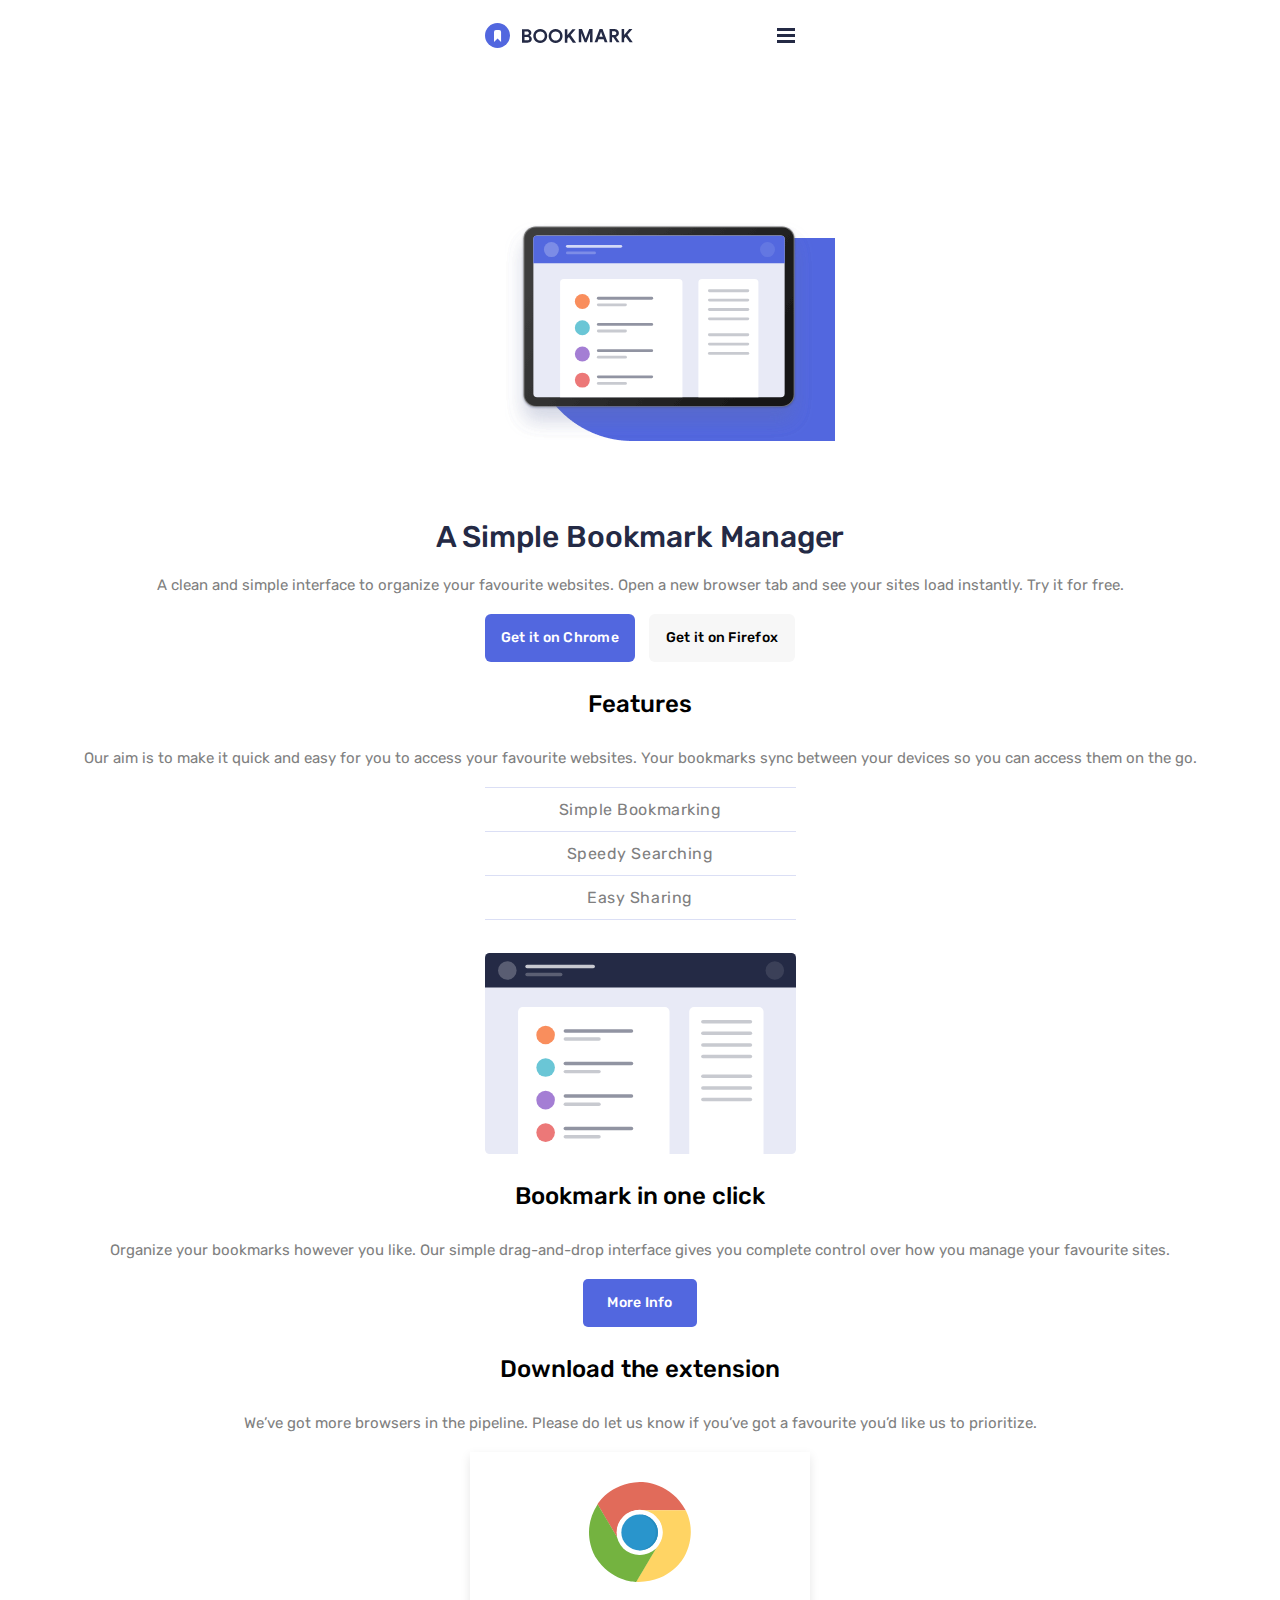
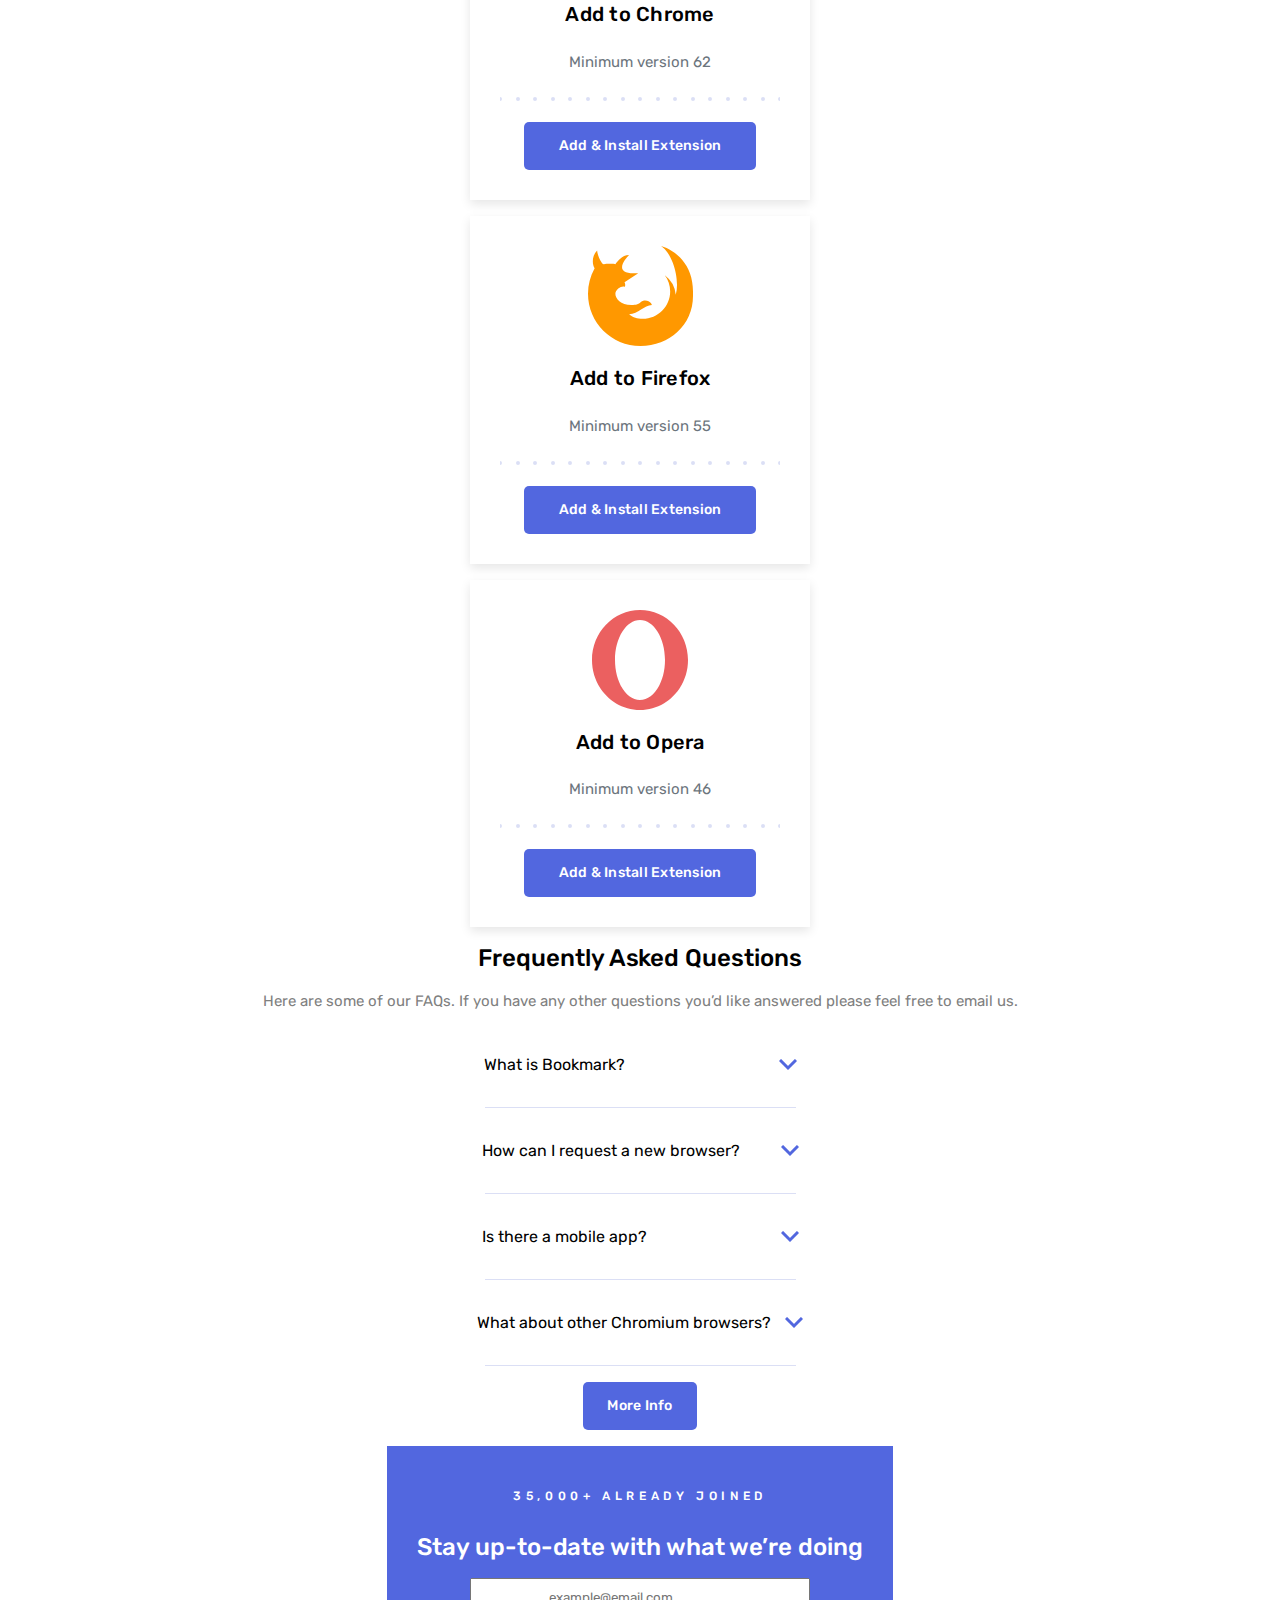
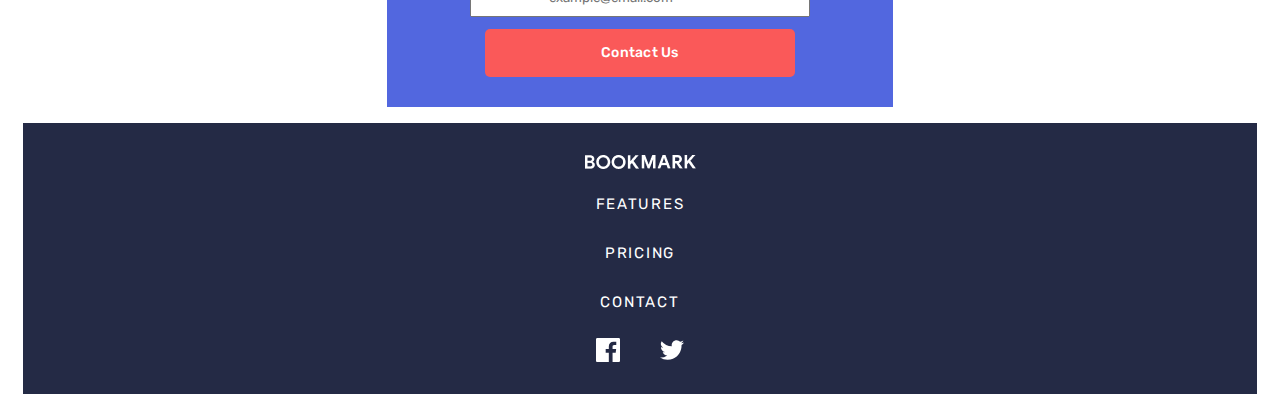
==== index.html @ 146aa440 "Completed the mobile version of the project" ====
<html lang="en">
  <head>
    <meta charset="UTF-8" />
    <meta name="viewport" content="width=device-width, initial-scale=1.0" />
    <link rel="stylesheet" href="styless.css" />
    <link rel="icon" href="assets/favicon-32x32.png" />
    <title>Bookmark Landing Page Master</title>
  </head>
  <body>
    <main>
      <header>
        <img
          src="assets/logo-bookmark.svg"
          rel="logo-bookmark"
          class="logo-bookmark"
        />
        <img
          src="assets/icon-hamburger.svg"
          rel="icon-hamburger"
          class="icon-hamburger"
        />
      </header>
      <img src="assets/Rectangle (2).png" rel="Rectangle" class="rectangle" />
      <img
        src="assets/illustration-hero.svg"
        rel="illustration-hero"
        class="illustration-hero"
      />

      <h1 class="simple-bookmark-style">A Simple Bookmark Manager</h1>
      <span class="span-section"
        >A clean and simple interface to organize your favourite websites. Open
        a new browser tab and see your sites load instantly. Try it for
        free.</span
      >
      <div class="two-button-section">
        <button class="get-in-chrom-button">Get it on Chrome</button>
        <button class="get-in-firebox-button">Get it on Firefox</button>
      </div>
      <h1 class="features-style">Features</h1>
      <span class="span-section"
        >Our aim is to make it quick and easy for you to access your favourite
        websites. Your bookmarks sync between your devices so you can access
        them on the go.</span
      >
      <div class="line-simple-section">
        <img src="assets/line.png" rel="line" class="line-style" />
        <span class="simple-style">Simple Bookmarking</span>
        <img src="assets/line.png" rel="line" class="line-style" />
        <span class="simple-style">Speedy Searching</span>
        <img src="assets/line.png" rel="line" class="line-style" />
        <span class="simple-style">Easy Sharing</span>
        <img src="assets/line.png" rel="line" class="line-style" />
      </div>
      <img
        src="assets/illustration-features-tab-1.svg"
        rel="illustration-features-tab-1"
        class="illustration-features-tab-1"
      />
      <h1 class="bookmark-click-style">Bookmark in one click</h1>
      <span class="span-section"
        >Organize your bookmarks however you like. Our simple drag-and-drop
        interface gives you complete control over how you manage your favourite
        sites.</span
      >
      <button class="more-info-style">More Info</button>
      <h1 class="download-style">Download the extension</h1>
      <span class="span-section"
        >We’ve got more browsers in the pipeline. Please do let us know if
        you’ve got a favourite you’d like us to prioritize.</span
      >
      <div class="browser-section">
        <img
          src="assets/logo-chrome.svg"
          rel="logo-chrome"
          class="logo-chrome"
        />
        <span class="browser-style">Add to Chrome</span>
        <span class="version-style"> Minimum version 62</span>
        <img src="assets/bg-dots.svg" rel="bg-dots" class="bg-dots-style" />
        <button class="browser-button">Add & Install Extension</button>
      </div>
      <div class="browser-section">
        <img
          src="assets/logo-firefox.svg"
          rel="logo-firefox"
          class="logo-firefox"
        />
        <span class="browser-style">Add to Firefox</span>
        <span class="version-style">Minimum version 55</span>
        <img src="assets/bg-dots.svg" rel="bg-dots" class="bg-dots-style" />
        <button class="browser-button">Add & Install Extension</button>
      </div>
      <div class="browser-section">
        <img src="assets/logo-opera.svg" rel="logo-opera" class="logo-opera" />
        <span class="browser-style">Add to Opera</span>
        <span class="version-style">Minimum version 46</span>
        <img src="assets/bg-dots.svg" rel="bg-dots" class="bg-dots-style" />
        <button class="browser-button">Add & Install Extension</button>
      </div>
      <h1 class="Frequently-style">Frequently Asked Questions</h1>
      <span class="span-section"
        >Here are some of our FAQs. If you have any other questions you’d like
        answered please feel free to email us.</span
      >
      <div class="arrow-section">
        <div class="info-arrow-style">
          <span>What is Bookmark?</span>
          <img
            src="assets/icon-arrow.svg"
            rel="icon-arrow"
            class="icon-arrow-one"
          />
        </div>
        <img src="assets/line.png" rel="line" class="line-style" />
        <div class="info-arrow-style">
          <span>How can I request a new browser?</span>
          <img
            src="assets/icon-arrow.svg"
            rel="icon-arrow"
            class="icon-arrow-two"
          />
        </div>
        <img src="assets/line.png" rel="line" class="line-style" />
        <div class="info-arrow-style">
          <span>Is there a mobile app?</span>
          <img
            src="assets/icon-arrow.svg"
            rel="icon-arrow"
            class="icon-arrow-three"
          />
        </div>
        <img src="assets/line.png" rel="line" class="line-style" />
        <div class="info-arrow-style">
          <span>What about other Chromium browsers?</span>
          <img
            src="assets/icon-arrow.svg"
            rel="icon-arrow"
            class="icon-arrow-four"
          />
        </div>
        <img src="assets/line.png" rel="line" class="line-style" />
      </div>
      <button class="more-info-style">More Info</button>
      <div class="email-contact-section">
        <span class="joined-style">35,000+ ALREADY JOINED</span>
        <h1 class="stay-up-to-date-style">
          Stay up-to-date with what we’re doing
        </h1>
        <div class="form-container">
          <div class="input-container">
            <input type="text" id="email" placeholder="example@email.com" />
            <span class="error" id="error"
              >Whoops, make sure it’s an email</span
            >
          </div>
          <button class="contact-us-style">Contact Us</button>
        </div>
      </div>
      <footer>
        <img src="assets/BOOKMARK.png" rel="bookmarks" class="bookmarks-one" />
        <div class="pricing-section">
          <span>FEATURES</span>
          <span>PRICING</span>
          <span>CONTACT</span>
        </div>
        <div class="icon-info-style">
          <img
            src="assets/icon-facebook.svg"
            rel="icon-facebook"
            class="icon-facebook"
          />
          <img
            src="assets/icon-twitter.svg"
            rel="icon-twitter"
            class="icon-twitter"
          />
        </div>
      </footer>
    </main>
  </body>
</html>
---- styless.css ----
@import url("https://fonts.googleapis.com/css2?family=Fraunces:ital,opsz,wght@0,9..144,100..900;1,9..144,100..900&family=Red+Hat+Text:ital,wght@0,300..700;1,300..700&family=Rubik:ital,wght@0,300..900;1,300..900&display=swap");

* {
  margin: 0;
  padding: 0;
  box-sizing: border-box;
  font-family: rubik;
}

main {
  display: flex;
  flex-direction: column;
  align-items: center;
  padding: 23px;
  overflow: hidden;
  gap: 16px;
}

header {
  display: flex;
  flex-direction: row;
  align-items: center;
  gap: 144px;
}

.rectangle {
  transform: translate(43px, 174px);
}

.illustration-hero {
  width: 308px;
  transform: translate(19px, -61px);
}

.simple-bookmark-style {
  color: #242a45;
  font-size: 30px;
  font-weight: 500;
  line-height: 40px;
  letter-spacing: -0.09375px;
  text-align: center;
}

.span-section {
  font-size: 15px;
  font-weight: 400;
  line-height: 25px;
  text-align: center;
  color: grey;
}

.two-button-section {
  display: flex;
  flex-direction: row;
  align-items: center;
  gap: 14px;
}

.get-in-chrom-button {
  color: white;
  background-color: #5267df;
  padding: 10px 16px;
  border: none;
  border-radius: 6px;
  font-size: 14px;
  font-weight: 500;
  line-height: 28px;
  letter-spacing: 0.25px;
  text-align: center;
}

.get-in-firebox-button {
  color: black;
  background-color: #f7f7f7;
  padding: 10px 17px;
  border: none;
  border-radius: 6px;
  font-size: 14px;
  font-weight: 500;
  line-height: 28px;
  letter-spacing: 0.25px;
  text-align: center;
}

.illustration-features-tab-1 {
  width: 311px;
  margin-top: 17px;
}

.bookmark-click-style {
  font-size: 24px;
  font-weight: 500;
  line-height: 52px;
  letter-spacing: -0.07500000298023224px;
  text-align: center;
}

.download-style {
  font-size: 24px;
  font-weight: 500;
  line-height: 52px;
  letter-spacing: -0.07500000298023224px;
  text-align: center;
}

.more-info-style {
  color: white;
  background-color: #5267df;
  padding: 10px 24px;
  border: none;
  border-radius: 5px;
  font-size: 14px;
  font-weight: 500;
  line-height: 28px;
  letter-spacing: 0.25px;
  text-align: left;
}

.features-style {
  font-size: 24px;
  font-weight: 500;
  line-height: 52px;
  letter-spacing: -0.07500000298023224px;
  text-align: center;
}

.line-simple-section {
  display: flex;
  flex-direction: column;
  align-items: center;
  gap: 13px;
}

.simple-style {
  color: grey;
  font-size: 16px;
  font-weight: 400;
  line-height: 17px;
  letter-spacing: 0.533333420753479px;
  text-align: center;
}

.browser-section {
  display: flex;
  flex-direction: column;
  align-items: center;
  box-shadow: 0px 4px 10px rgba(0, 0, 0, 0.1);
  padding: 30px;
  gap: 21px;
}

.browser-style {
  color: black;
  font-size: 20px;
  font-weight: 500;
  line-height: 23.7px;
  letter-spacing: 0.25px;
  text-align: center;
}

.version-style {
  color: #6c757d;
  font-size: 15px;
  font-weight: 400;
  line-height: 28px;
  text-align: center;
}

.browser-button {
  padding: 10px 35px;
  background-color: #5267df;
  color: white;
  font-size: 14px;
  font-weight: 500;
  line-height: 28px;
  letter-spacing: 0.25px;
  text-align: center;
  border: none;
  border-radius: 5px;
}

.Frequently-style {
  font-size: 24px;
  font-weight: 500;
  line-height: 30px;
  letter-spacing: -0.07500000298023224px;
  text-align: center;
}

.arrow-section {
  display: flex;
  flex-direction: column;
  align-items: center;
  gap: 33px;
  margin-top: 25px;
}

.info-arrow-style {
  display: flex;
  flex-direction: row;
  align-items: center;
  gap: 14px;
}

.icon-arrow-one {
  margin-left: 140px;
}

.icon-arrow-two {
  margin-left: 27px;
}

.icon-arrow-three {
  margin-left: 120px;
}

.email-contact-section {
  display: flex;
  flex-direction: column;
  align-items: center;
  background-color: #5267df;
  color: #ffffff;
  padding: 30px;
  gap: 17px;
}

.form-container {
  display: flex;
  flex-direction: column;
  align-items: center;
  gap: 12px;
}

.joined-style {
  font-family: Rubik;
  font-size: 12px;
  font-weight: 500;
  line-height: 40px;
  letter-spacing: 4.615385055541992px;
  text-align: center;
}

.stay-up-to-date-style {
  font-family: Rubik;
  font-size: 24px;
  font-weight: 500;
  line-height: 28px;
  letter-spacing: -0.07500000298023224px;
  text-align: center;
}

#email {
  padding: 10px 77px;
}

.contact-us-style {
  background-color: #fa5959;
  color: white;
  font-size: 14px;
  font-weight: 500;
  line-height: 28px;
  letter-spacing: 0.25px;
  text-align: center;
  padding: 10px 116px;
  border: none;
  border-radius: 5px;
}

.error {
  display: none;
}

footer {
  background-color: #242a45;
  color: white;
  display: flex;
  flex-direction: column;
  align-items: center;
  gap: 27px;
  padding: 32px;
  width: 100%;
}

.pricing-section {
  display: flex;
  flex-direction: column;
  align-items: center;
  gap: 32px;
  font-size: 15px;
  font-weight: 400;
  line-height: 17px;
  letter-spacing: 1.7307690382003784px;
  text-align: right;
}
.icon-info-style {
  display: flex;
  flex-direction: row;
  align-items: center;
  gap: 40px;
}
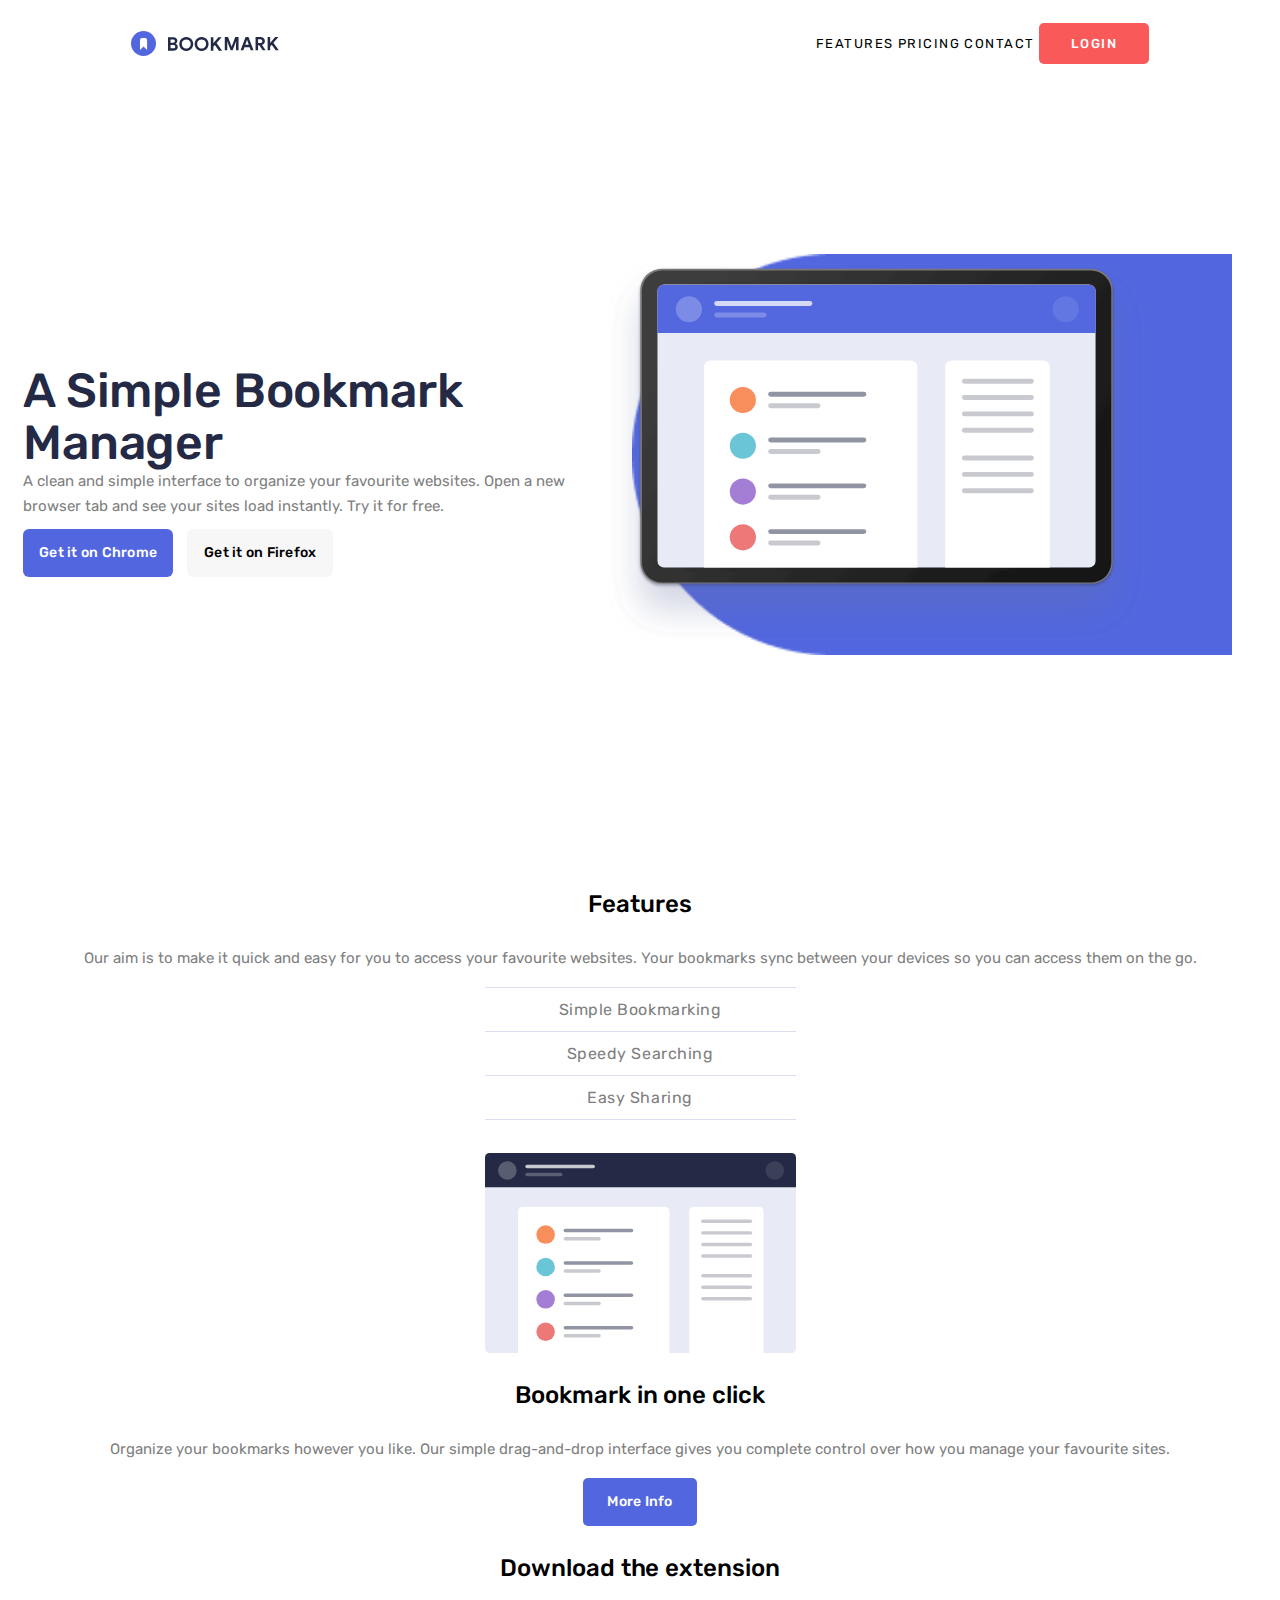
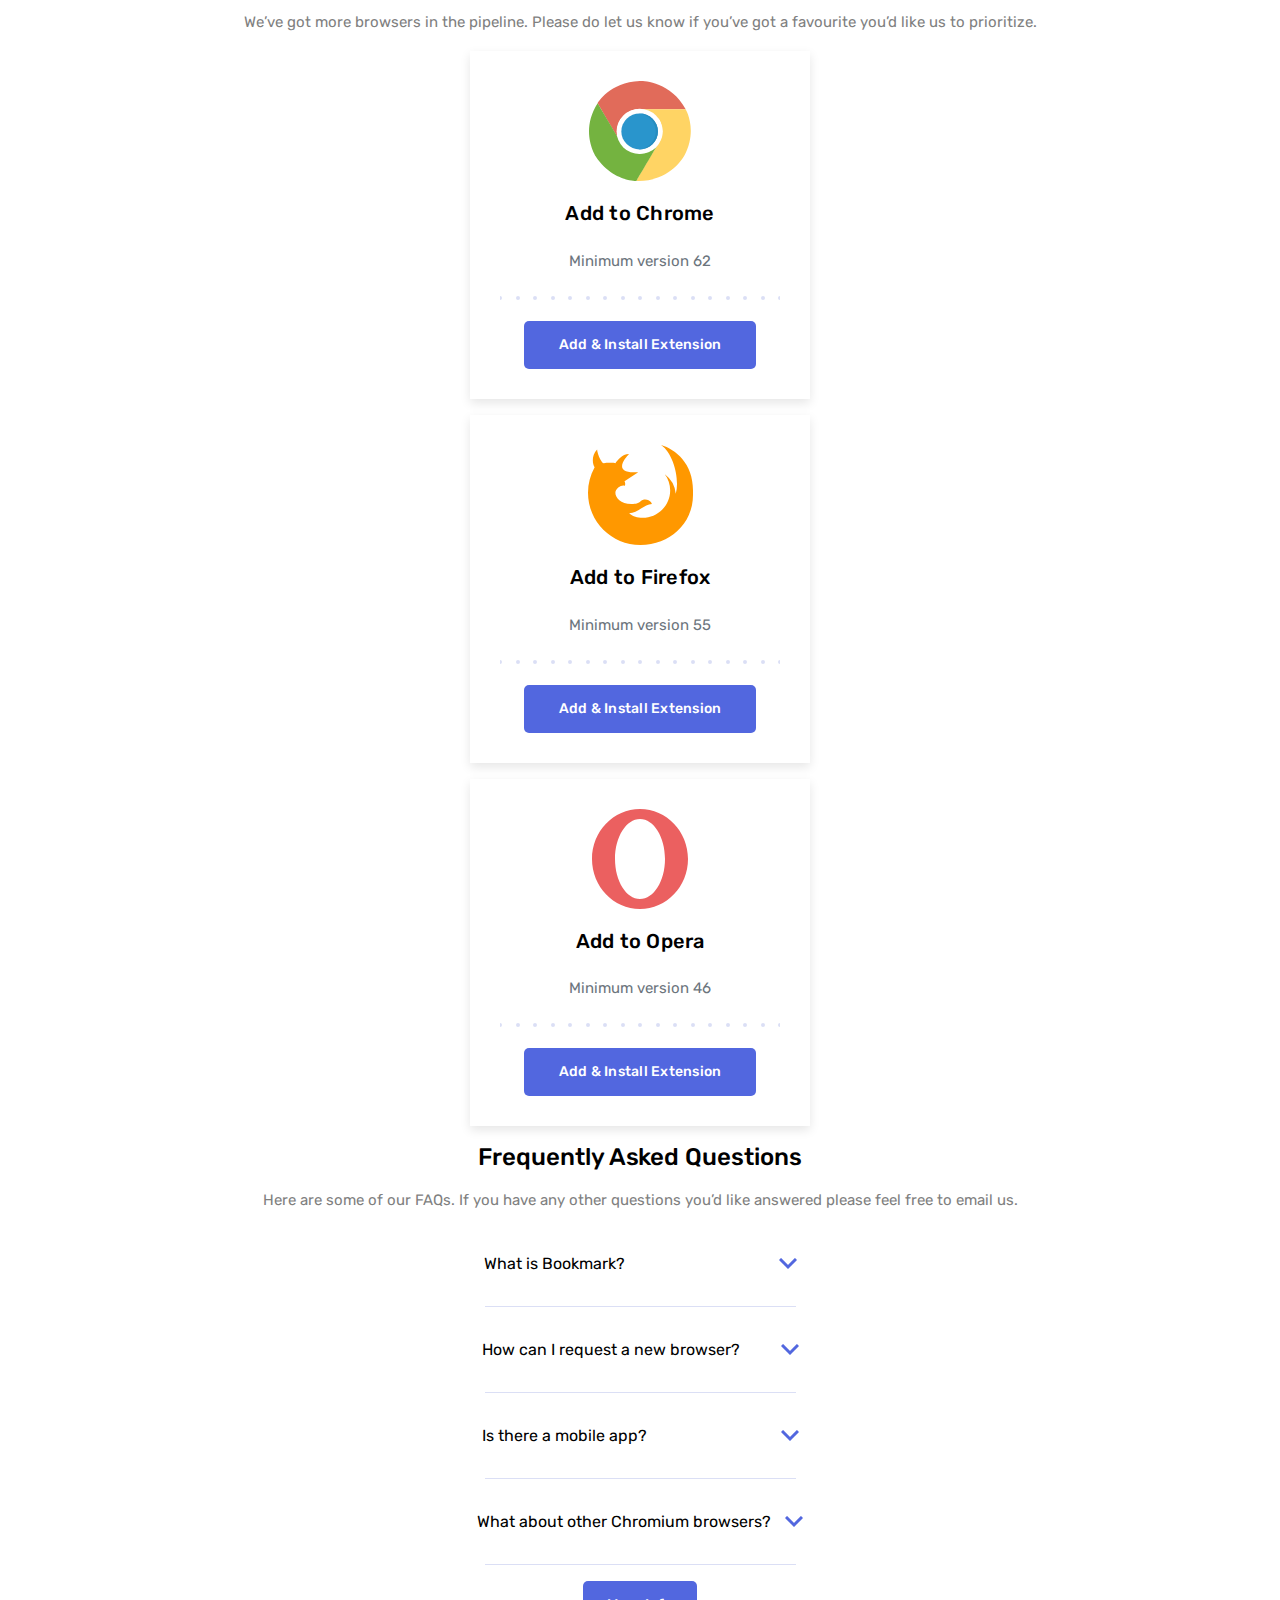
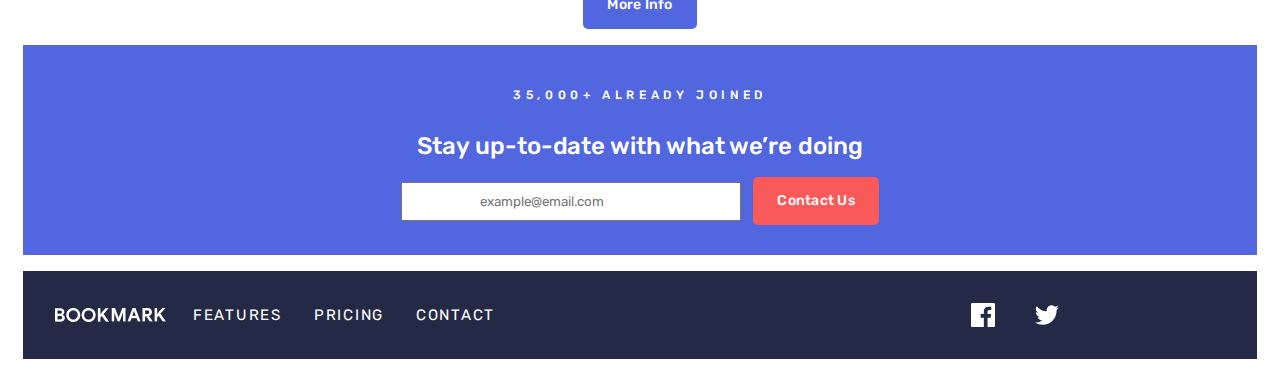
==== commit 99e47543: "Add styles for desktop homepage" ====
--- a/index.html
+++ b/index.html
@@ -19,23 +19,40 @@
           rel="icon-hamburger"
           class="icon-hamburger"
         />
+        <div class="header-one">
+          <span class="info-section">FEATURES</span>
+          <span class="info-section">PRICING</span>
+          <span class="info-section">CONTACT</span>
+          <button class="login-style">LOGIN</button>
+        </div>
       </header>
-      <img src="assets/Rectangle (2).png" rel="Rectangle" class="rectangle" />
-      <img
-        src="assets/illustration-hero.svg"
-        rel="illustration-hero"
-        class="illustration-hero"
-      />
-
-      <h1 class="simple-bookmark-style">A Simple Bookmark Manager</h1>
-      <span class="span-section"
-        >A clean and simple interface to organize your favourite websites. Open
-        a new browser tab and see your sites load instantly. Try it for
-        free.</span
-      >
-      <div class="two-button-section">
-        <button class="get-in-chrom-button">Get it on Chrome</button>
-        <button class="get-in-firebox-button">Get it on Firefox</button>
+      <div class="simple-bookmark-and-illustration-section">
+        <div>
+          <img
+            src="assets/Rectangle (2).png"
+            rel="Rectangle"
+            class="rectangle"
+          />
+          <img
+            src="assets/illustration-hero.svg"
+            rel="illustration-hero"
+            class="illustration-hero"
+          />
+        </div>
+        <div class="simple-span-section">
+          <div>
+            <h1 class="simple-bookmark-style">A Simple Bookmark Manager</h1>
+            <span class="span-section"
+              >A clean and simple interface to organize your favourite websites.
+              Open a new browser tab and see your sites load instantly. Try it
+              for free.</span
+            >
+          </div>
+          <div class="two-button-section">
+            <button class="get-in-chrom-button">Get it on Chrome</button>
+            <button class="get-in-firebox-button">Get it on Firefox</button>
+          </div>
+        </div>
       </div>
       <h1 class="features-style">Features</h1>
       <span class="span-section"
--- a/styless.css
+++ b/styless.css
@@ -21,6 +21,14 @@
   flex-direction: row;
   align-items: center;
   gap: 144px;
+}
+
+.icon-hamburger {
+  display: block;
+}
+
+.header-one {
+  display: none;
 }
 
 .rectangle {
@@ -298,3 +306,97 @@
   align-items: center;
   gap: 40px;
 }
+
+@media (min-width: 1024px) {
+  main {
+    overflow: hidden;
+  }
+  header {
+    gap: 537px;
+  }
+  .icon-hamburger {
+    display: none;
+  }
+  .header-one {
+    display: block;
+    flex-direction: row;
+    align-items: center;
+    gap: 44px;
+  }
+
+  .info-section {
+    font-size: 13px;
+    font-weight: 400;
+    line-height: 17px;
+    letter-spacing: 1.5px;
+    text-align: right;
+  }
+
+  .login-style {
+    color: white;
+    background-color: #fa5959;
+    padding: 12px 32px;
+    border-radius: 5px;
+    border: none;
+    font-size: 13px;
+    font-weight: 500;
+    line-height: 17px;
+    letter-spacing: 1.5px;
+    text-align: right;
+    cursor: pointer;
+  }
+
+  .simple-bookmark-and-illustration-section {
+    display: flex;
+    flex-direction: row-reverse;
+    align-items: center;
+  }
+
+  .rectangle {
+    width: 600px;
+  }
+
+  .illustration-hero {
+    width: 537px;
+    transform: translate(19px, -220px);
+  }
+
+  .simple-bookmark-style {
+    font-size: 48px;
+    font-weight: 500;
+    line-height: 52px;
+    letter-spacing: -0.15000000596046448px;
+    text-align: left;
+  }
+
+  .simple-span-section {
+    display: flex;
+    flex-direction: column;
+    gap: 10px;
+  }
+
+  .email-contact-section {
+    width: 100%;
+  }
+
+  .form-container {
+    flex-direction: row;
+    gap: 12px;
+  }
+
+  .contact-us-style {
+    padding: 10px 24px;
+  }
+
+  footer {
+    flex-direction: row;
+  }
+
+  .pricing-section {
+    flex-direction: row;
+  }
+
+  .icon-info-style {
+    margin-left: 449px;
+  }
+}
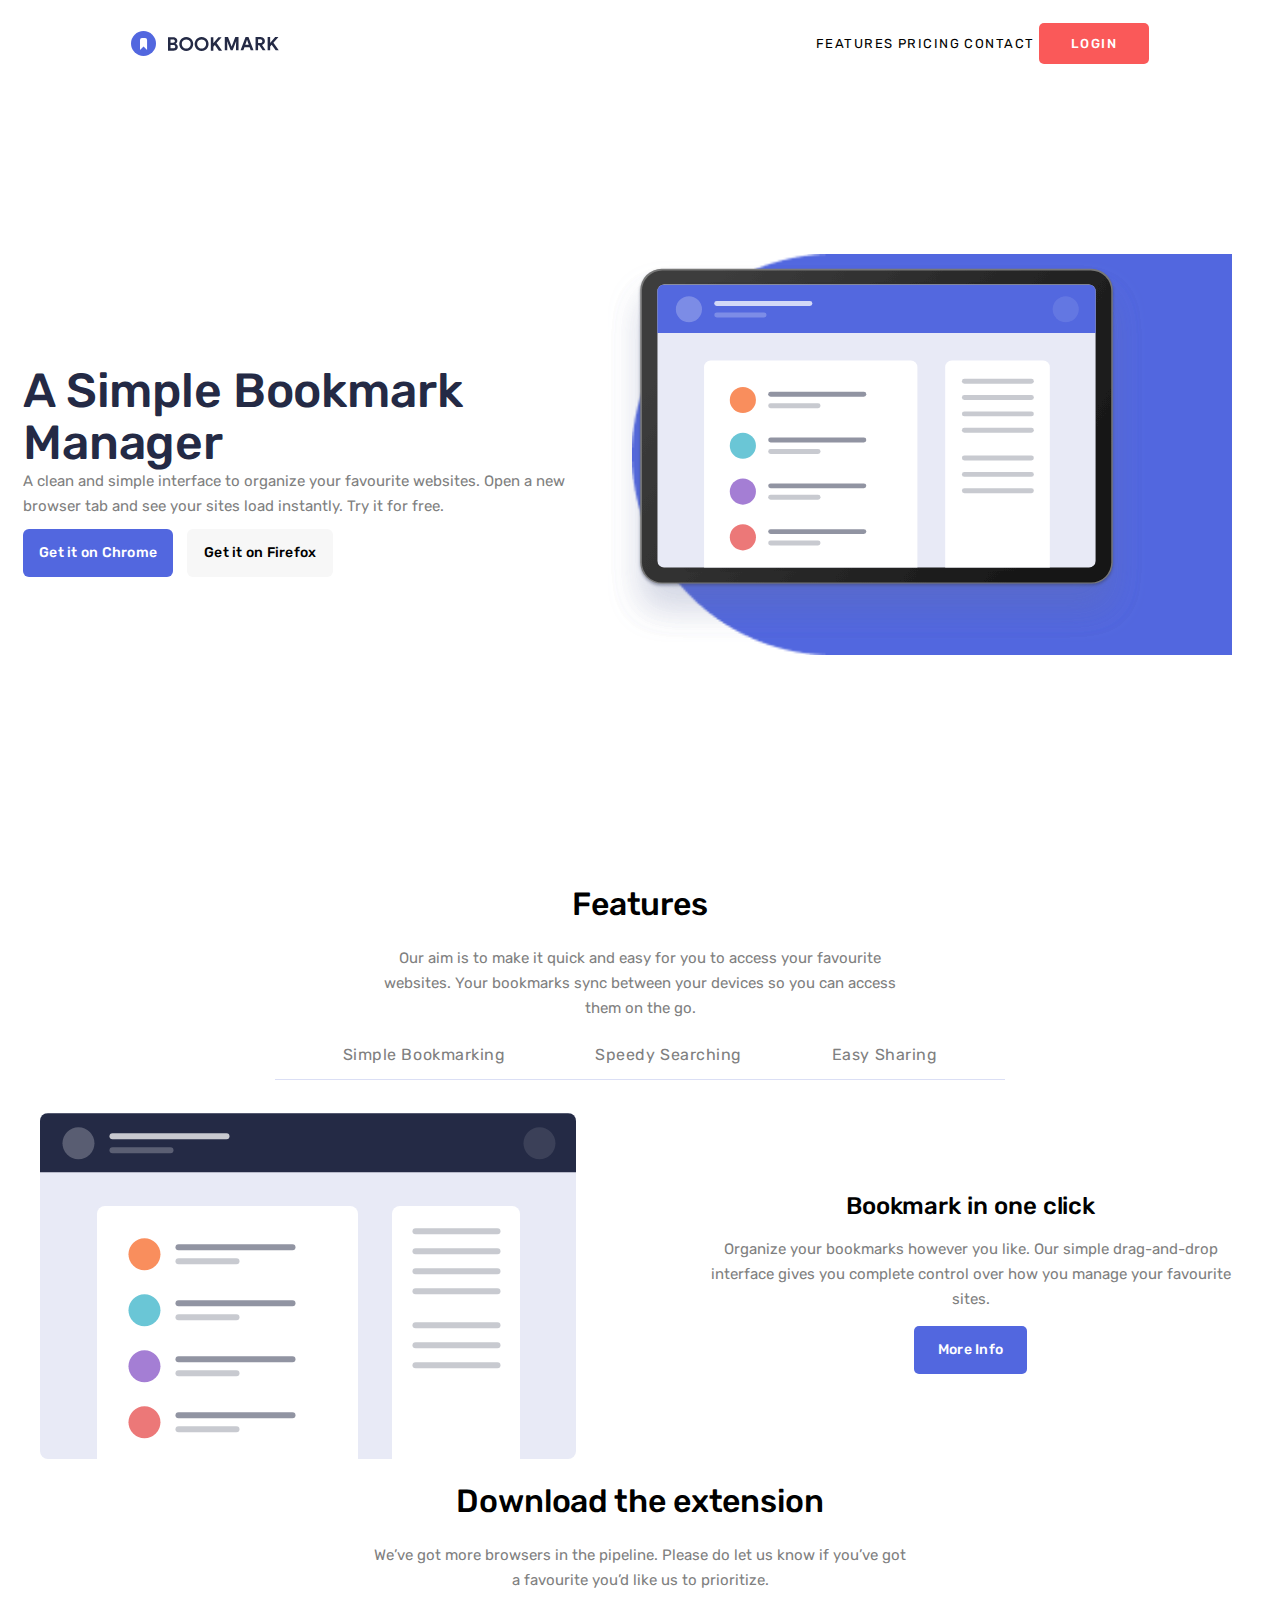
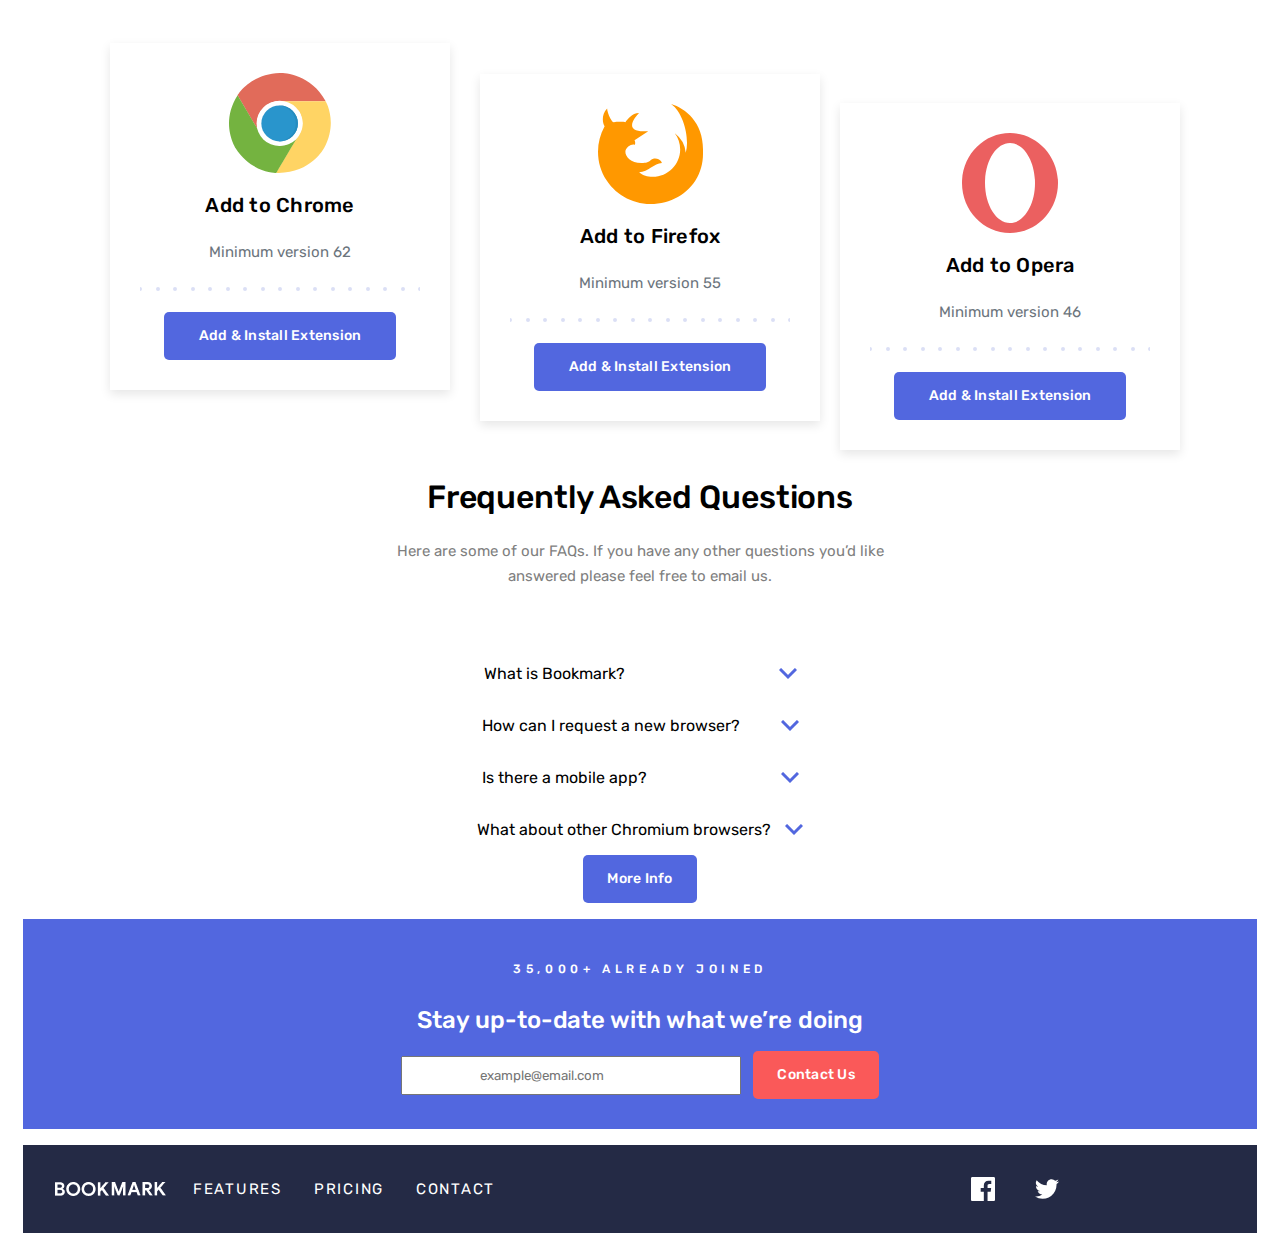
==== commit 11fec377: "Add styles for desktop version ladder layout" ====
--- a/index.html
+++ b/index.html
@@ -61,59 +61,76 @@
         them on the go.</span
       >
       <div class="line-simple-section">
-        <img src="assets/line.png" rel="line" class="line-style" />
-        <span class="simple-style">Simple Bookmarking</span>
-        <img src="assets/line.png" rel="line" class="line-style" />
-        <span class="simple-style">Speedy Searching</span>
-        <img src="assets/line.png" rel="line" class="line-style" />
-        <span class="simple-style">Easy Sharing</span>
-        <img src="assets/line.png" rel="line" class="line-style" />
-      </div>
-      <img
-        src="assets/illustration-features-tab-1.svg"
-        rel="illustration-features-tab-1"
-        class="illustration-features-tab-1"
-      />
-      <h1 class="bookmark-click-style">Bookmark in one click</h1>
-      <span class="span-section"
-        >Organize your bookmarks however you like. Our simple drag-and-drop
-        interface gives you complete control over how you manage your favourite
-        sites.</span
-      >
-      <button class="more-info-style">More Info</button>
+        <div class="line-speedy-easy-style">
+          <img src="assets/line.png" rel="line" class="line-style" />
+          <span class="simple-style">Simple Bookmarking</span>
+          <img src="assets/line.png" rel="line" class="line-style" />
+        </div>
+        <div class="line-speedy-easy-style">
+          <span class="simple-style">Speedy Searching</span>
+          <img src="assets/line.png" rel="line" class="line-style" />
+        </div>
+        <div class="line-speedy-easy-style">
+          <span class="simple-style">Easy Sharing</span>
+          <img src="assets/line.png" rel="line" class="line-style" />
+        </div>
+      </div>
+      <img src="assets/line2.png" rel="line-two" class="line-two-style" />
+      <div class="illustration-features-tab-1-bookmark-section">
+        <img
+          src="assets/illustration-features-tab-1.svg"
+          rel="illustration-features-tab-1"
+          class="illustration-features-tab-1"
+        />
+        <div class="button-bookmark-section">
+          <h1 class="bookmark-click-style">Bookmark in one click</h1>
+          <span class="span-section"
+            >Organize your bookmarks however you like. Our simple drag-and-drop
+            interface gives you complete control over how you manage your
+            favourite sites.</span
+          >
+          <button class="more-info-style">More Info</button>
+        </div>
+      </div>
       <h1 class="download-style">Download the extension</h1>
       <span class="span-section"
         >We’ve got more browsers in the pipeline. Please do let us know if
         you’ve got a favourite you’d like us to prioritize.</span
       >
-      <div class="browser-section">
-        <img
-          src="assets/logo-chrome.svg"
-          rel="logo-chrome"
-          class="logo-chrome"
-        />
-        <span class="browser-style">Add to Chrome</span>
-        <span class="version-style"> Minimum version 62</span>
-        <img src="assets/bg-dots.svg" rel="bg-dots" class="bg-dots-style" />
-        <button class="browser-button">Add & Install Extension</button>
-      </div>
-      <div class="browser-section">
-        <img
-          src="assets/logo-firefox.svg"
-          rel="logo-firefox"
-          class="logo-firefox"
-        />
-        <span class="browser-style">Add to Firefox</span>
-        <span class="version-style">Minimum version 55</span>
-        <img src="assets/bg-dots.svg" rel="bg-dots" class="bg-dots-style" />
-        <button class="browser-button">Add & Install Extension</button>
-      </div>
-      <div class="browser-section">
-        <img src="assets/logo-opera.svg" rel="logo-opera" class="logo-opera" />
-        <span class="browser-style">Add to Opera</span>
-        <span class="version-style">Minimum version 46</span>
-        <img src="assets/bg-dots.svg" rel="bg-dots" class="bg-dots-style" />
-        <button class="browser-button">Add & Install Extension</button>
+      <div class="browser-container">
+        <div class="browser-section">
+          <img
+            src="assets/logo-chrome.svg"
+            rel="logo-chrome"
+            class="logo-chrome"
+          />
+          <span class="browser-style">Add to Chrome</span>
+          <span class="version-style"> Minimum version 62</span>
+          <img src="assets/bg-dots.svg" rel="bg-dots" class="bg-dots-style" />
+          <button class="browser-button">Add & Install Extension</button>
+        </div>
+        <div class="browser-section-one">
+          <img
+            src="assets/logo-firefox.svg"
+            rel="logo-firefox"
+            class="logo-firefox"
+          />
+          <span class="browser-style">Add to Firefox</span>
+          <span class="version-style">Minimum version 55</span>
+          <img src="assets/bg-dots.svg" rel="bg-dots" class="bg-dots-style" />
+          <button class="browser-button">Add & Install Extension</button>
+        </div>
+        <div class="browser-section-two">
+          <img
+            src="assets/logo-opera.svg"
+            rel="logo-opera"
+            class="logo-opera"
+          />
+          <span class="browser-style">Add to Opera</span>
+          <span class="version-style">Minimum version 46</span>
+          <img src="assets/bg-dots.svg" rel="bg-dots" class="bg-dots-style" />
+          <button class="browser-button">Add & Install Extension</button>
+        </div>
       </div>
       <h1 class="Frequently-style">Frequently Asked Questions</h1>
       <span class="span-section"
--- a/styless.css
+++ b/styless.css
@@ -47,6 +47,13 @@
   line-height: 40px;
   letter-spacing: -0.09375px;
   text-align: center;
+}
+
+.illustration-features-tab-1-bookmark-section {
+  display: flex;
+  flex-direction: column;
+  align-items: center;
+  gap: 12px;
 }
 
 .span-section {
@@ -95,6 +102,13 @@
   margin-top: 17px;
 }
 
+.button-bookmark-section {
+  display: flex;
+  flex-direction: column;
+  align-items: center;
+  gap: 5px;
+}
+
 .bookmark-click-style {
   font-size: 24px;
   font-weight: 500;
@@ -139,6 +153,17 @@
   gap: 13px;
 }
 
+.line-two-style {
+  display: none;
+}
+
+.line-speedy-easy-style {
+  display: flex;
+  flex-direction: column;
+  align-items: center;
+  gap: 9px;
+}
+
 .simple-style {
   color: grey;
   font-size: 16px;
@@ -149,6 +174,23 @@
 }
 
 .browser-section {
+  display: flex;
+  flex-direction: column;
+  align-items: center;
+  box-shadow: 0px 4px 10px rgba(0, 0, 0, 0.1);
+  padding: 30px;
+  gap: 21px;
+}
+.browser-section-one {
+  display: flex;
+  flex-direction: column;
+  align-items: center;
+  box-shadow: 0px 4px 10px rgba(0, 0, 0, 0.1);
+  padding: 30px;
+  gap: 21px;
+}
+
+.browser-section-two {
   display: flex;
   flex-direction: column;
   align-items: center;
@@ -375,6 +417,82 @@
     gap: 10px;
   }
 
+  .pricing-section {
+    flex-direction: row;
+  }
+
+  .icon-info-style {
+    margin-left: 449px;
+  }
+
+  .features-style {
+    font-size: 32px;
+    font-weight: 500;
+    line-height: 52px;
+    letter-spacing: -0.10000000149011612px;
+    text-align: center;
+  }
+
+  .span-section {
+    width: 540px;
+    height: 84px;
+    top: 68px;
+    gap: 0px;
+    opacity: 0.5px;
+  }
+
+  .line-style {
+    display: none;
+  }
+
+  .line-simple-section {
+    flex-direction: row;
+    gap: 90px;
+  }
+
+  .line-two-style {
+    display: block;
+  }
+
+  .illustration-features-tab-1 {
+    width: 536px;
+  }
+
+  .illustration-features-tab-1-bookmark-section {
+    flex-direction: row;
+    gap: 125px;
+  }
+
+  .download-style {
+    font-size: 32px;
+    font-weight: 500;
+    line-height: 52px;
+    letter-spacing: -0.10000000149011612px;
+    text-align: center;
+  }
+
+  .Frequently-style {
+    font-size: 32px;
+    font-weight: 500;
+    line-height: 52px;
+    letter-spacing: -0.10000000149011612px;
+    text-align: center;
+    margin-top: 65px;
+  }
+  .browser-container {
+    display: grid;
+    grid-template-columns: 2fr 2fr 2fr;
+    gap: 20px;
+  }
+
+  .browser-section-one {
+    transform: translate(10px, 31px);
+  }
+
+  .browser-section-two {
+    transform: translate(10px, 60px);
+  }
+
   .email-contact-section {
     width: 100%;
   }
@@ -391,12 +509,4 @@
   footer {
     flex-direction: row;
   }
-
-  .pricing-section {
-    flex-direction: row;
-  }
-
-  .icon-info-style {
-    margin-left: 449px;
-  }
-}
+}
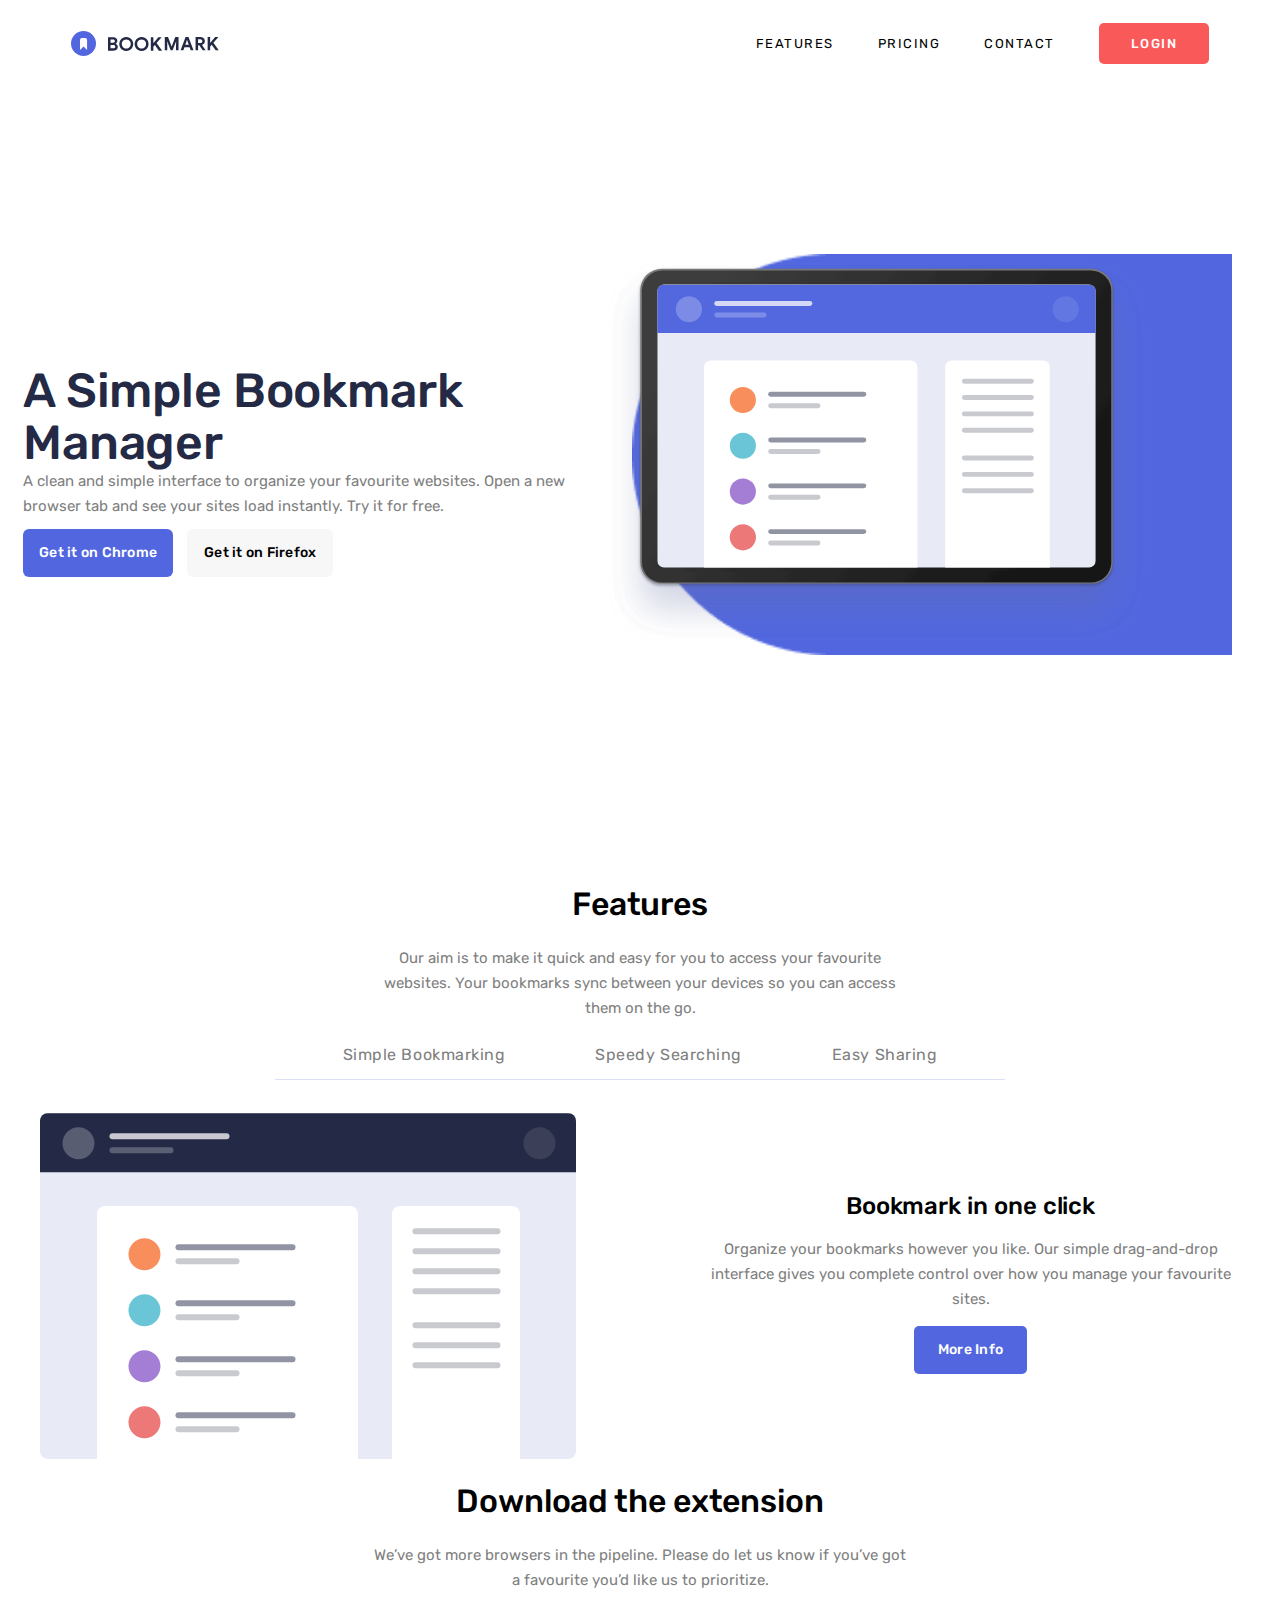
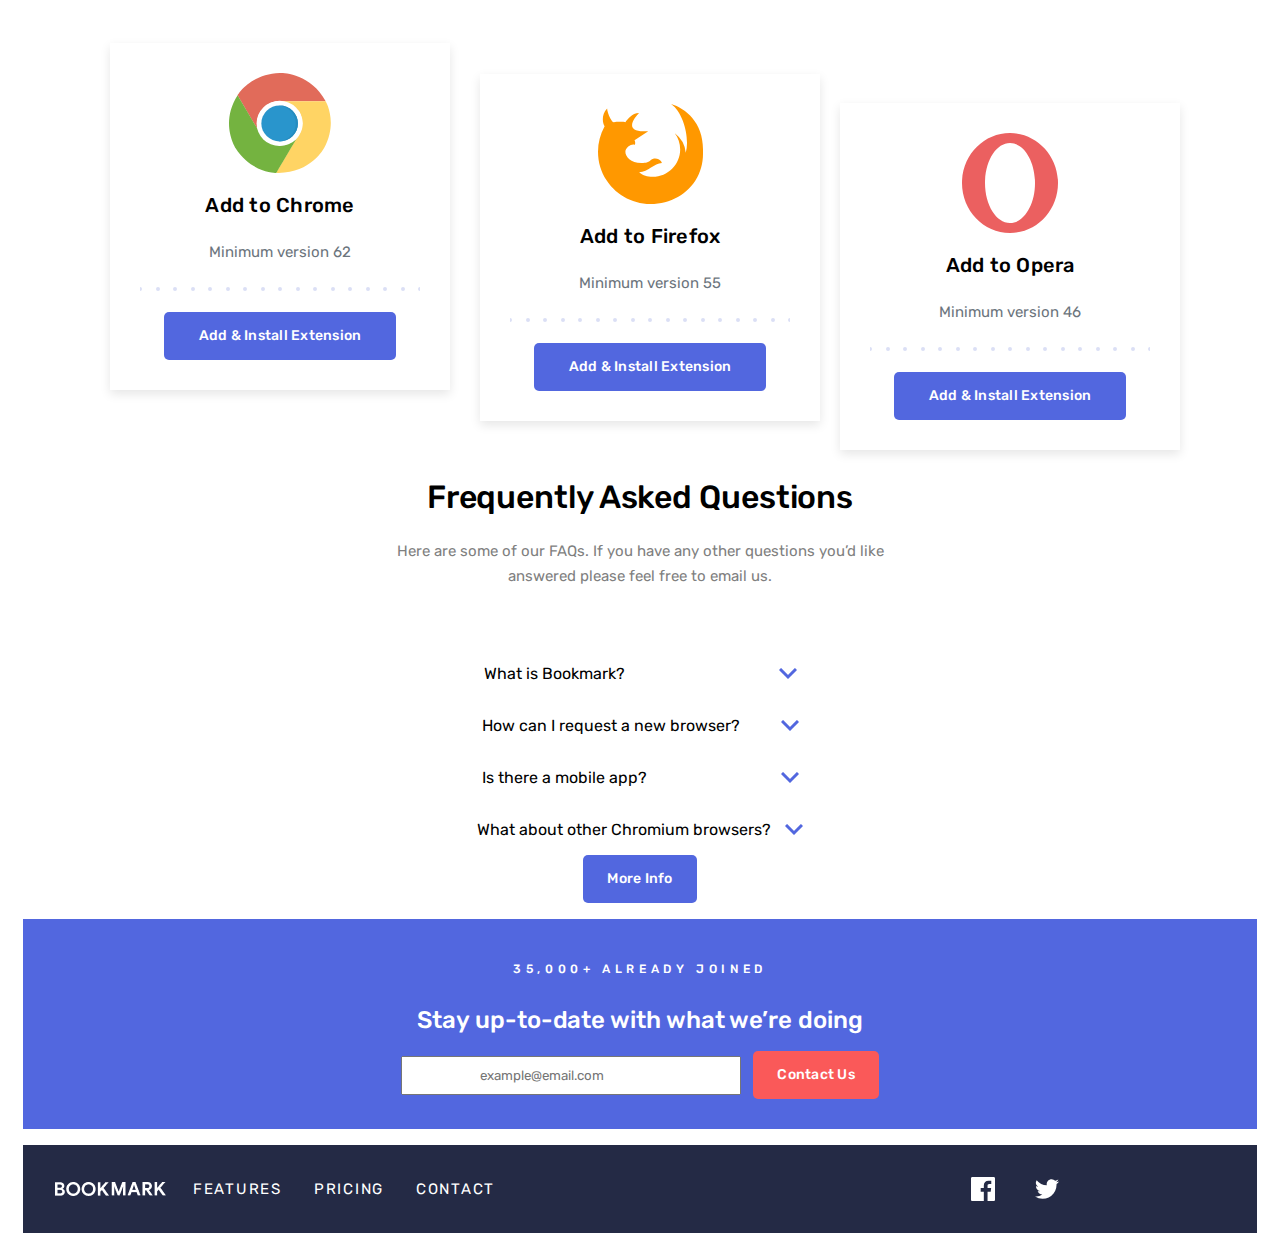
==== commit 5669b1c6: "Add error message for invalid email input in JavaScript" ====
--- a/index.html
+++ b/index.html
@@ -19,7 +19,7 @@
           rel="icon-hamburger"
           class="icon-hamburger"
         />
-        <div class="header-one">
+        <div class="header-one" id="header-one">
           <span class="info-section">FEATURES</span>
           <span class="info-section">PRICING</span>
           <span class="info-section">CONTACT</span>
@@ -187,8 +187,11 @@
             <span class="error" id="error"
               >Whoops, make sure it’s an email</span
             >
+            <span id="error-message">Whoops, make sure it’s an email</span>
           </div>
-          <button class="contact-us-style">Contact Us</button>
+          <button class="contact-us-style" id="contact-us-style">
+            Contact Us
+          </button>
         </div>
       </div>
       <footer>
@@ -212,5 +215,6 @@
         </div>
       </footer>
     </main>
+    <script src="script.js"></script>
   </body>
 </html>
--- a/styless.css
+++ b/styless.css
@@ -272,6 +272,19 @@
   color: #ffffff;
   padding: 30px;
   gap: 17px;
+}
+
+#error-message {
+  font-size: 10px;
+  font-style: italic;
+  font-weight: 500;
+  line-height: 11.85px;
+  letter-spacing: 0.25px;
+  text-align: left;
+  background-color: #fa5959;
+  color: white;
+  padding: 8px;
+  display: none;
 }
 
 .form-container {
@@ -497,6 +510,11 @@
     width: 100%;
   }
 
+  .input-container {
+    display: flex;
+    flex-direction: column;
+  }
+
   .form-container {
     flex-direction: row;
     gap: 12px;
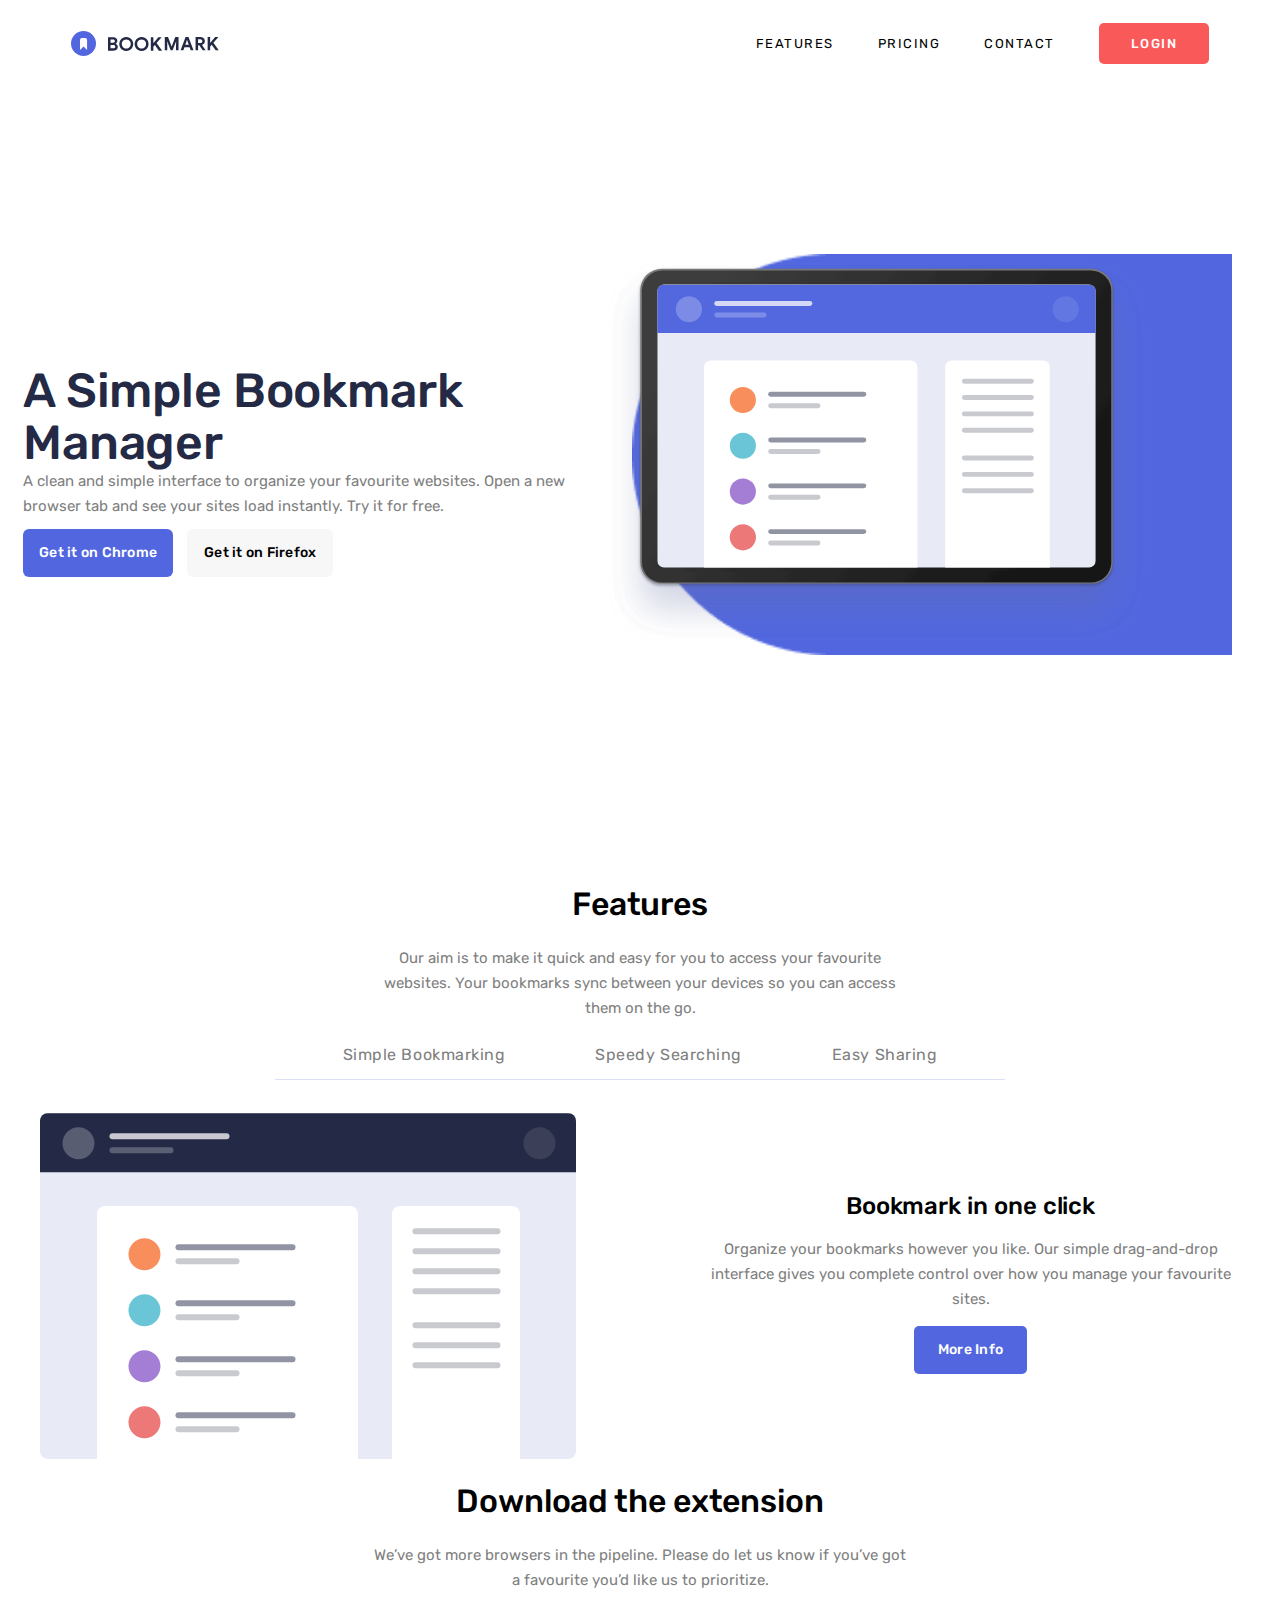
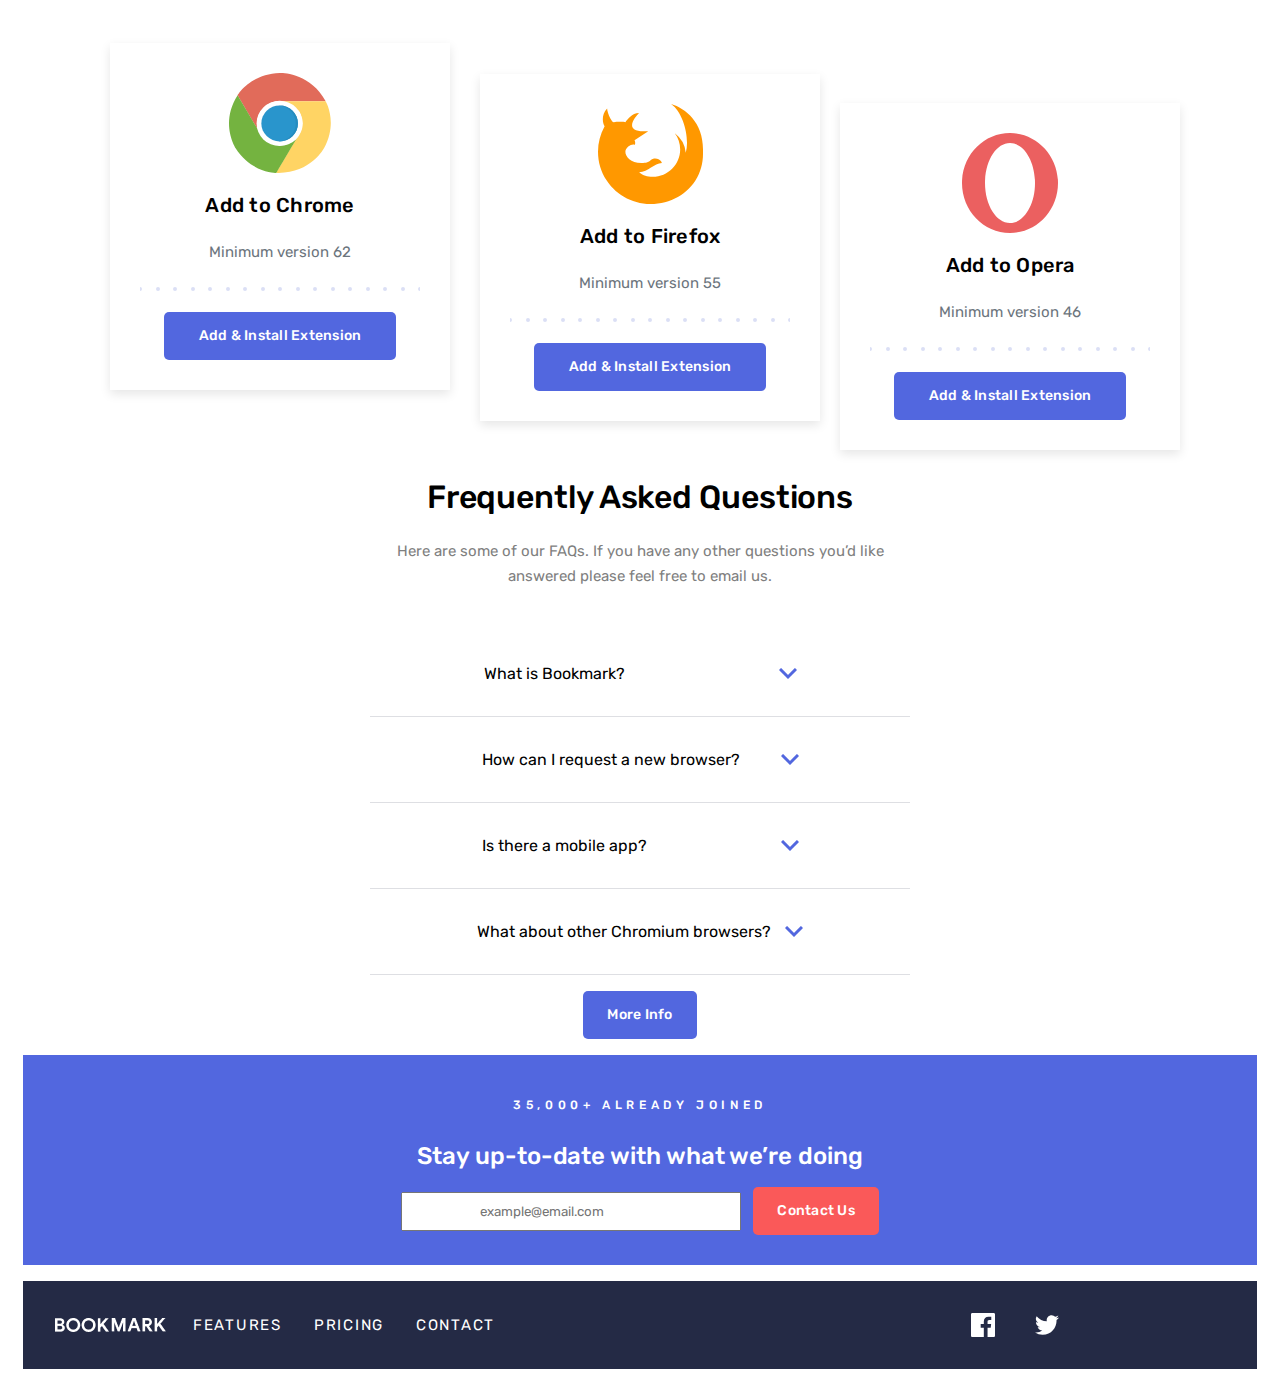
==== commit c42f9ac1: "Added JavaScript to the project" ====
--- a/index.html
+++ b/index.html
@@ -147,15 +147,25 @@
           />
         </div>
         <img src="assets/line.png" rel="line" class="line-style" />
+        <img src="assets/line3.png" rel="line-one" class="line-style-one" />
         <div class="info-arrow-style">
           <span>How can I request a new browser?</span>
           <img
             src="assets/icon-arrow.svg"
             rel="icon-arrow"
             class="icon-arrow-two"
-          />
-        </div>
-        <img src="assets/line.png" rel="line" class="line-style" />
+            id="icon-arrow-two"
+          />
+        </div>
+        <p class="arrow-paragraph-style" id="arrow-paragraph-style">
+          Vivamus luctus eros aliquet convallis ultricies. Mauris augue massa,
+          ultricies non ligula. Suspendisse imperdiet. Vivamus luctus eros
+          aliquet convallis ultricies. Mauris augue massa, ultricies non ligula.
+          Suspendisse imperdie tVivamus luctus eros aliquet convallis ultricies.
+          Mauris augue massa, ultricies non ligula. Suspendisse imperdiet.
+        </p>
+        <img src="assets/line.png" rel="line" class="line-style" />
+        <img src="assets/line3.png" rel="line-one" class="line-style-one" />
         <div class="info-arrow-style">
           <span>Is there a mobile app?</span>
           <img
@@ -165,6 +175,7 @@
           />
         </div>
         <img src="assets/line.png" rel="line" class="line-style" />
+        <img src="assets/line3.png" rel="line-one" class="line-style-one" />
         <div class="info-arrow-style">
           <span>What about other Chromium browsers?</span>
           <img
@@ -174,6 +185,7 @@
           />
         </div>
         <img src="assets/line.png" rel="line" class="line-style" />
+        <img src="assets/line3.png" rel="line-one" class="line-style-one" />
       </div>
       <button class="more-info-style">More Info</button>
       <div class="email-contact-section">
--- a/styless.css
+++ b/styless.css
@@ -144,6 +144,15 @@
   line-height: 52px;
   letter-spacing: -0.07500000298023224px;
   text-align: center;
+}
+
+.line-style-one {
+  display: none;
+}
+
+.arrow-paragraph-style {
+  width: 311px;
+  display: none;
 }
 
 .line-simple-section {
@@ -458,6 +467,10 @@
     display: none;
   }
 
+  .line-style-one {
+    display: block;
+  }
+
   .line-simple-section {
     flex-direction: row;
     gap: 90px;
@@ -465,6 +478,11 @@
 
   .line-two-style {
     display: block;
+  }
+
+  .arrow-paragraph-style {
+    width: 540px;
+    display: none;
   }
 
   .illustration-features-tab-1 {
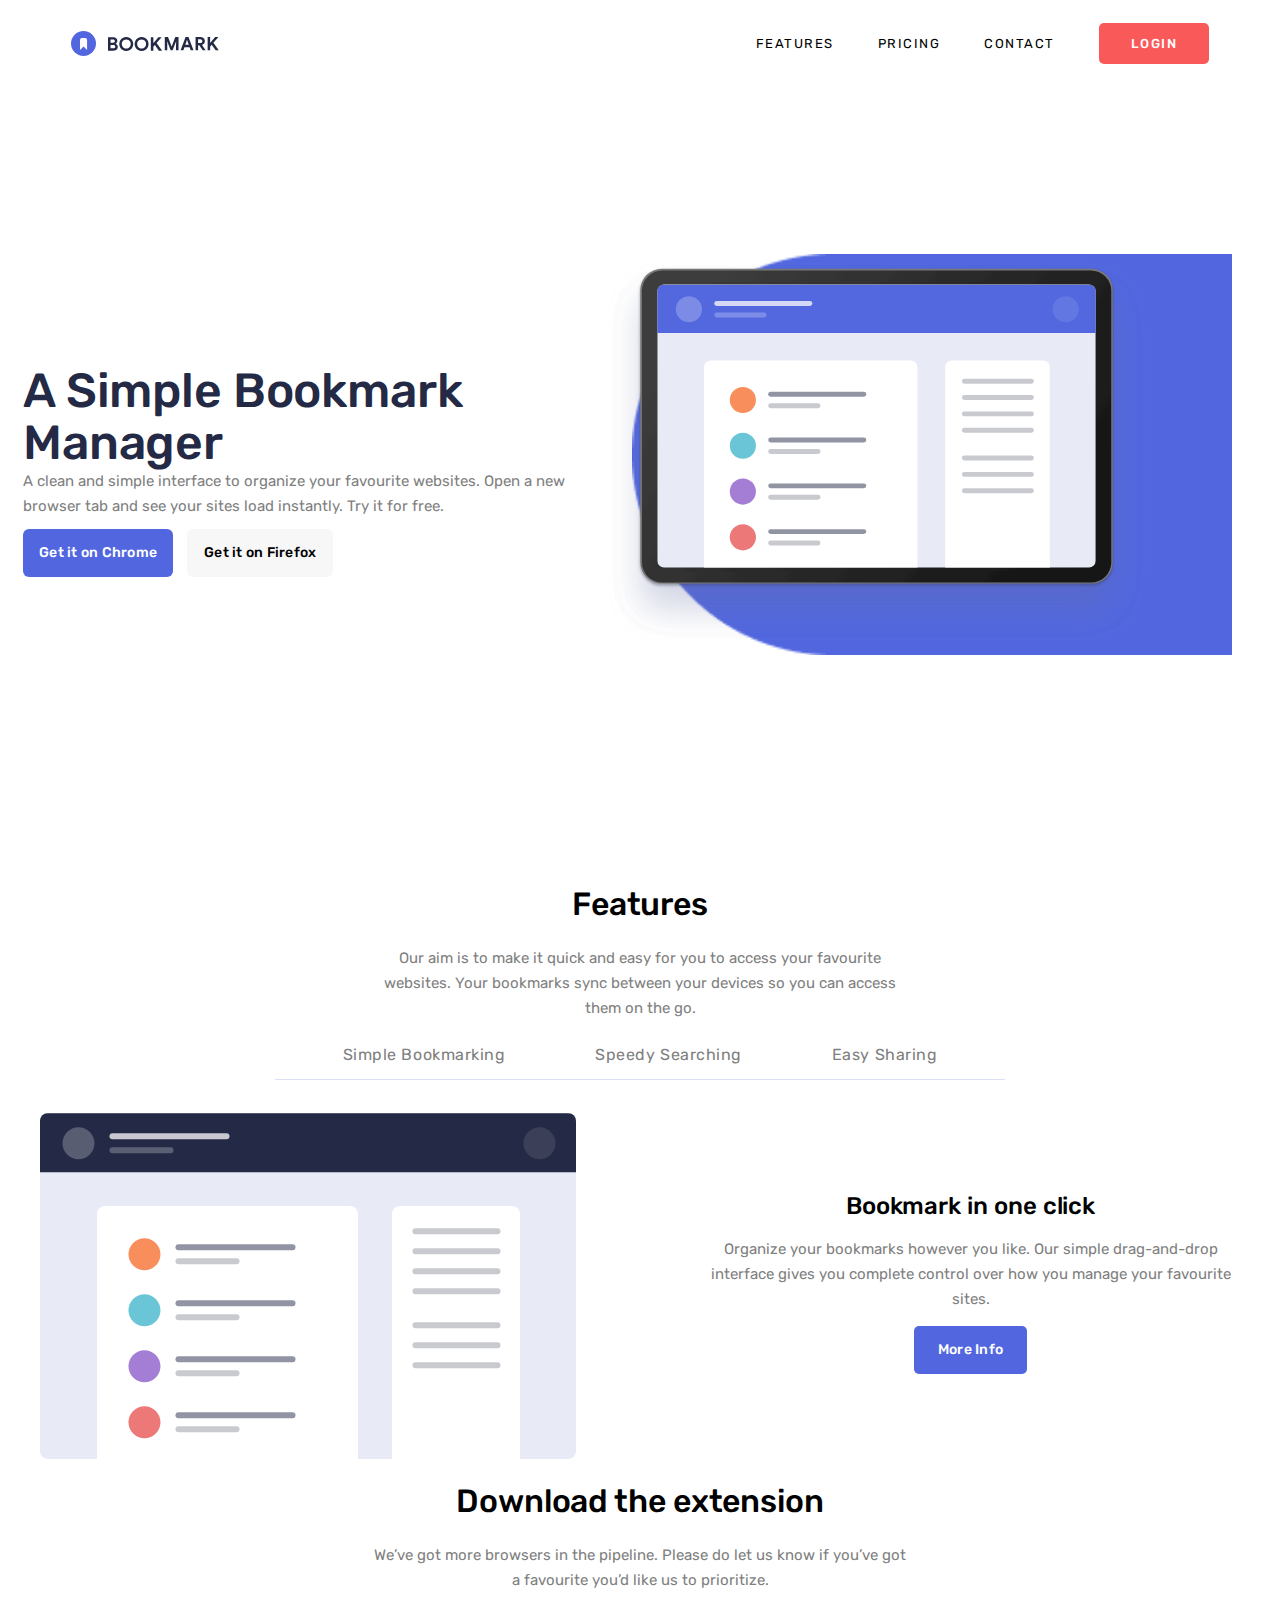
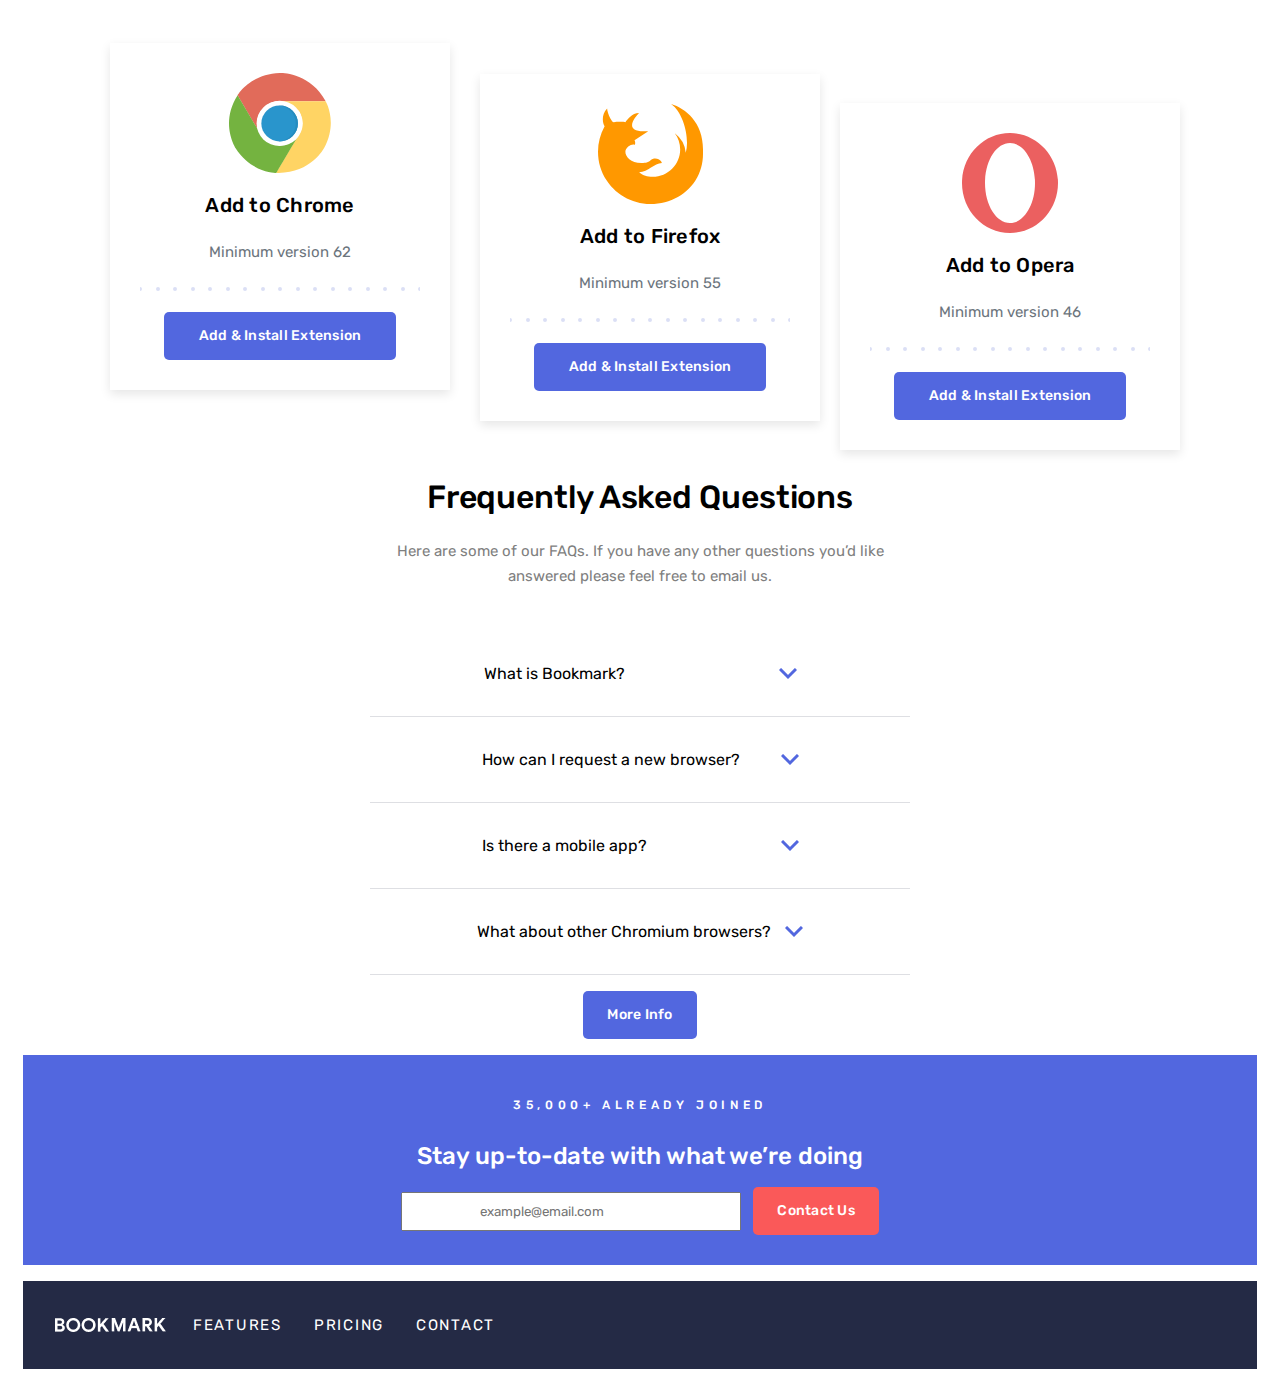
==== commit 65b11f65: "Added hover effects to all relevant elements" ====
--- a/index.html
+++ b/index.html
@@ -209,9 +209,9 @@
       <footer>
         <img src="assets/BOOKMARK.png" rel="bookmarks" class="bookmarks-one" />
         <div class="pricing-section">
-          <span>FEATURES</span>
-          <span>PRICING</span>
-          <span>CONTACT</span>
+          <span class="first-features">FEATURES</span>
+          <span class="second-pricing">PRICING</span>
+          <span class="third-contact">CONTACT</span>
         </div>
         <div class="icon-info-style">
           <img
--- a/styless.css
+++ b/styless.css
@@ -252,6 +252,7 @@
   align-items: center;
   gap: 33px;
   margin-top: 25px;
+  cursor: pointer;
 }
 
 .info-arrow-style {
@@ -410,6 +411,12 @@
     cursor: pointer;
   }
 
+  .login-style:hover {
+    background-color: white;
+    color: #fa5959;
+    border: 2px solid #fa5959;
+  }
+
   .simple-bookmark-and-illustration-section {
     display: flex;
     flex-direction: row-reverse;
@@ -444,7 +451,21 @@
   }
 
   .icon-info-style {
-    margin-left: 449px;
+    margin-left: 1000px;
+  }
+
+  .get-in-chrom-button:hover {
+    background-color: white;
+    color: #5267df;
+    border: 2px solid #5267df;
+    cursor: pointer;
+  }
+
+  .get-in-firebox-button:hover {
+    background-color: white;
+    color: #242a45;
+    border: 2px solid #242a45;
+    cursor: pointer;
   }
 
   .features-style {
@@ -453,6 +474,11 @@
     line-height: 52px;
     letter-spacing: -0.10000000149011612px;
     text-align: center;
+  }
+
+  .simple-style:hover {
+    color: red;
+    cursor: pointer;
   }
 
   .span-section {
@@ -540,9 +566,29 @@
 
   .contact-us-style {
     padding: 10px 24px;
+    cursor: pointer;
+  }
+
+  .contact-us-style:hover {
+    background-color: white;
+    color: #fa5959;
+    border: 2px solid #fa5959;
+  }
+
+  .first-features:hover {
+    color: #fa5959;
+  }
+
+  .second-pricing:hover {
+    color: #fa5959;
+  }
+
+  .third-contact:hover {
+    color: #fa5959;
   }
 
   footer {
     flex-direction: row;
-  }
-}
+    cursor: pointer;
+  }
+}
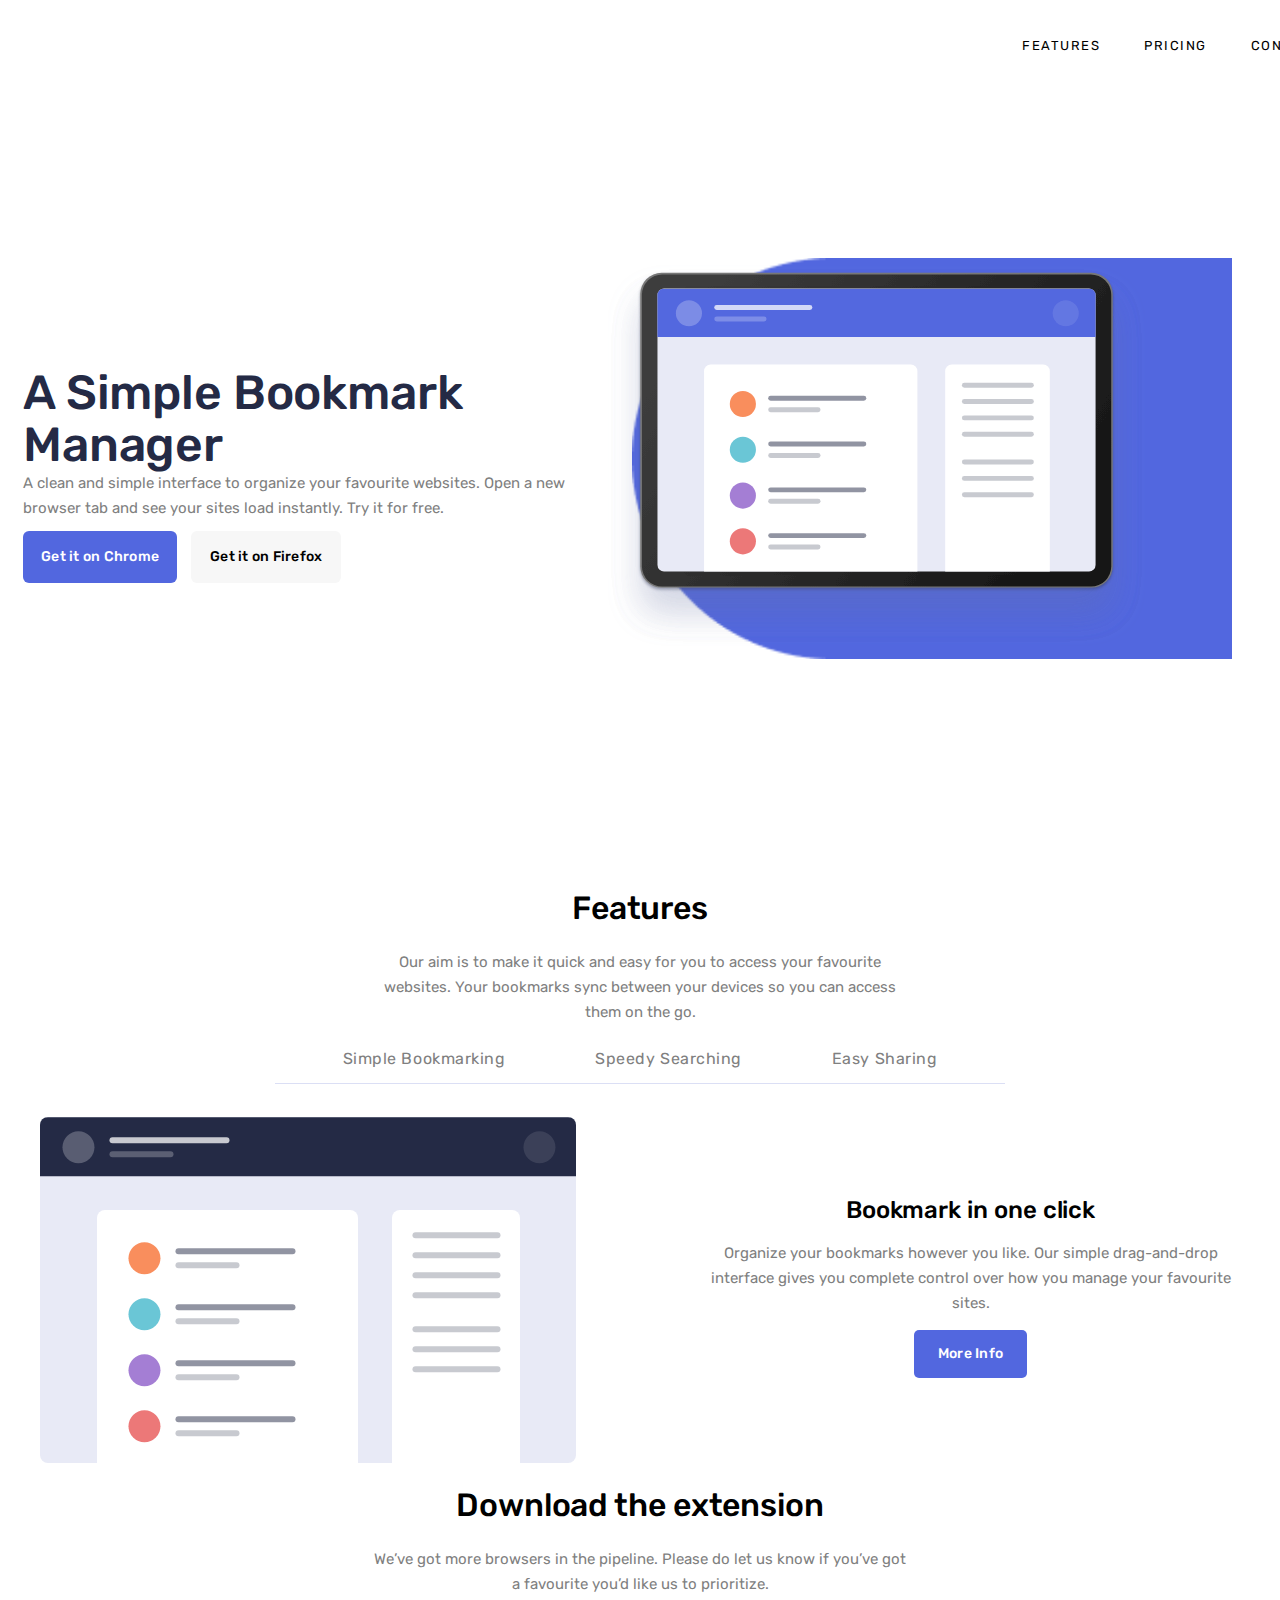
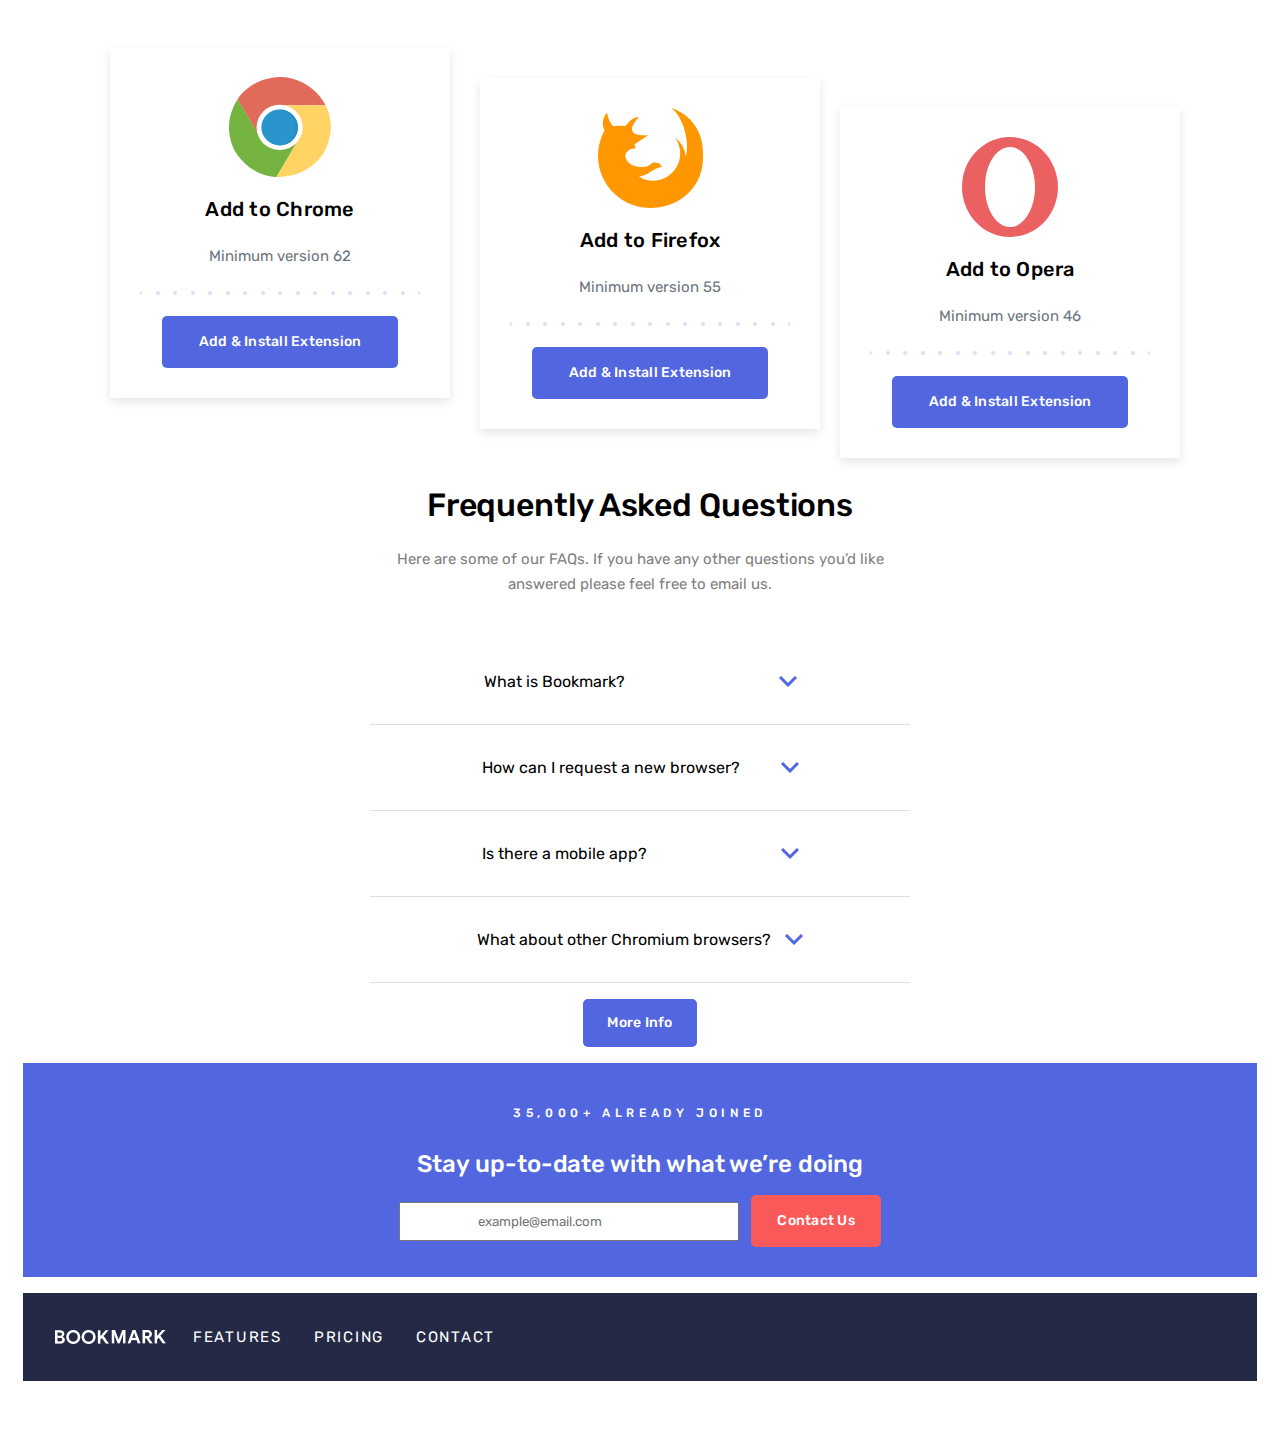
==== commit 9b59a9ce: "feat: Add responsive menu bar for mobile layout" ====
--- a/index.html
+++ b/index.html
@@ -14,11 +14,15 @@
           rel="logo-bookmark"
           class="logo-bookmark"
         />
-        <img
-          src="assets/icon-hamburger.svg"
-          rel="icon-hamburger"
-          class="icon-hamburger"
-        />
+        <div class="link">
+          <a href="menu.html">
+            <img
+              src="assets/icon-hamburger.svg"
+              rel="icon-hamburger"
+              class="icon-hamburger"
+            />
+          </a>
+        </div>
         <div class="header-one" id="header-one">
           <span class="info-section">FEATURES</span>
           <span class="info-section">PRICING</span>
--- a/styless.css
+++ b/styless.css
@@ -75,7 +75,7 @@
   color: white;
   background-color: #5267df;
   padding: 10px 16px;
-  border: none;
+  border: 2px solid transparent;
   border-radius: 6px;
   font-size: 14px;
   font-weight: 500;
@@ -88,13 +88,27 @@
   color: black;
   background-color: #f7f7f7;
   padding: 10px 17px;
-  border: none;
+  border: 2px solid transparent;
   border-radius: 6px;
   font-size: 14px;
   font-weight: 500;
   line-height: 28px;
   letter-spacing: 0.25px;
   text-align: center;
+}
+
+.get-in-chrom-button:hover {
+  background-color: white;
+  color: #5267df;
+  border: 2px solid #5267df;
+  cursor: pointer;
+}
+
+.get-in-firebox-button:hover {
+  background-color: white;
+  color: #242a45;
+  border: 2px solid #242a45;
+  cursor: pointer;
 }
 
 .illustration-features-tab-1 {
@@ -146,6 +160,11 @@
   text-align: center;
 }
 
+.simple-style:hover {
+  color: red;
+  cursor: pointer;
+}
+
 .line-style-one {
   display: none;
 }
@@ -234,8 +253,15 @@
   line-height: 28px;
   letter-spacing: 0.25px;
   text-align: center;
-  border: none;
+  border: 2px solid transparent;
   border-radius: 5px;
+  cursor: pointer;
+}
+
+.browser-button:hover {
+  background-color: #f7f7f7;
+  color: #5267df;
+  border: 2px solid #5267df;
 }
 
 .Frequently-style {
@@ -335,7 +361,7 @@
   letter-spacing: 0.25px;
   text-align: center;
   padding: 10px 116px;
-  border: none;
+  border: 2px solid transparent;
   border-radius: 5px;
 }
 
@@ -352,6 +378,7 @@
   gap: 27px;
   padding: 32px;
   width: 100%;
+  cursor: pointer;
 }
 
 .pricing-section {
@@ -372,6 +399,70 @@
   gap: 40px;
 }
 
+.contact-us-style:hover {
+  background-color: white;
+  color: #fa5959;
+  border: 2px solid #fa5959;
+}
+
+.first-features:hover {
+  color: #fa5959;
+}
+
+.second-pricing:hover {
+  color: #fa5959;
+}
+
+.third-contact:hover {
+  color: #fa5959;
+}
+
+.container-menu {
+  background-color: #242a45;
+  height: 100vh;
+  color: #ffffff;
+  display: flex;
+  flex-direction: column;
+  align-items: center;
+  overflow: hidden;
+  padding: 20px;
+  cursor: pointer;
+  gap: 50px;
+}
+
+.menu-header {
+  display: flex;
+  flex-direction: row;
+  align-items: center;
+  gap: 147px;
+}
+
+.menu-style {
+  display: flex;
+  flex-direction: column;
+  align-items: center;
+  gap: 48px;
+  font-family: Rubik;
+  font-size: 20px;
+  font-weight: 400;
+  line-height: 17px;
+  letter-spacing: 2.307692050933838px;
+  text-align: center;
+}
+
+.menu-button {
+  padding: 16px 118px;
+  color: white;
+  background-color: #242a45;
+  border: 2px solid white;
+  font-family: Rubik;
+  font-size: 20px;
+  font-weight: 500;
+  line-height: 17px;
+  letter-spacing: 2.307692289352417px;
+  text-align: right;
+}
+
 @media (min-width: 1024px) {
   main {
     overflow: hidden;
@@ -387,6 +478,7 @@
     flex-direction: row;
     align-items: center;
     gap: 44px;
+    cursor: pointer;
   }
 
   .info-section {
@@ -397,12 +489,16 @@
     text-align: right;
   }
 
+  .info-section:hover {
+    color: #fa5959;
+  }
+
   .login-style {
     color: white;
     background-color: #fa5959;
     padding: 12px 32px;
     border-radius: 5px;
-    border: none;
+    border: 2px solid transparent;
     font-size: 13px;
     font-weight: 500;
     line-height: 17px;
@@ -587,6 +683,14 @@
     color: #fa5959;
   }
 
+  .icon-facebook:hover {
+    background-color: #fa5959;
+  }
+
+  .icon-twitter:hover {
+    background-color: #fa5959;
+  }
+
   footer {
     flex-direction: row;
     cursor: pointer;
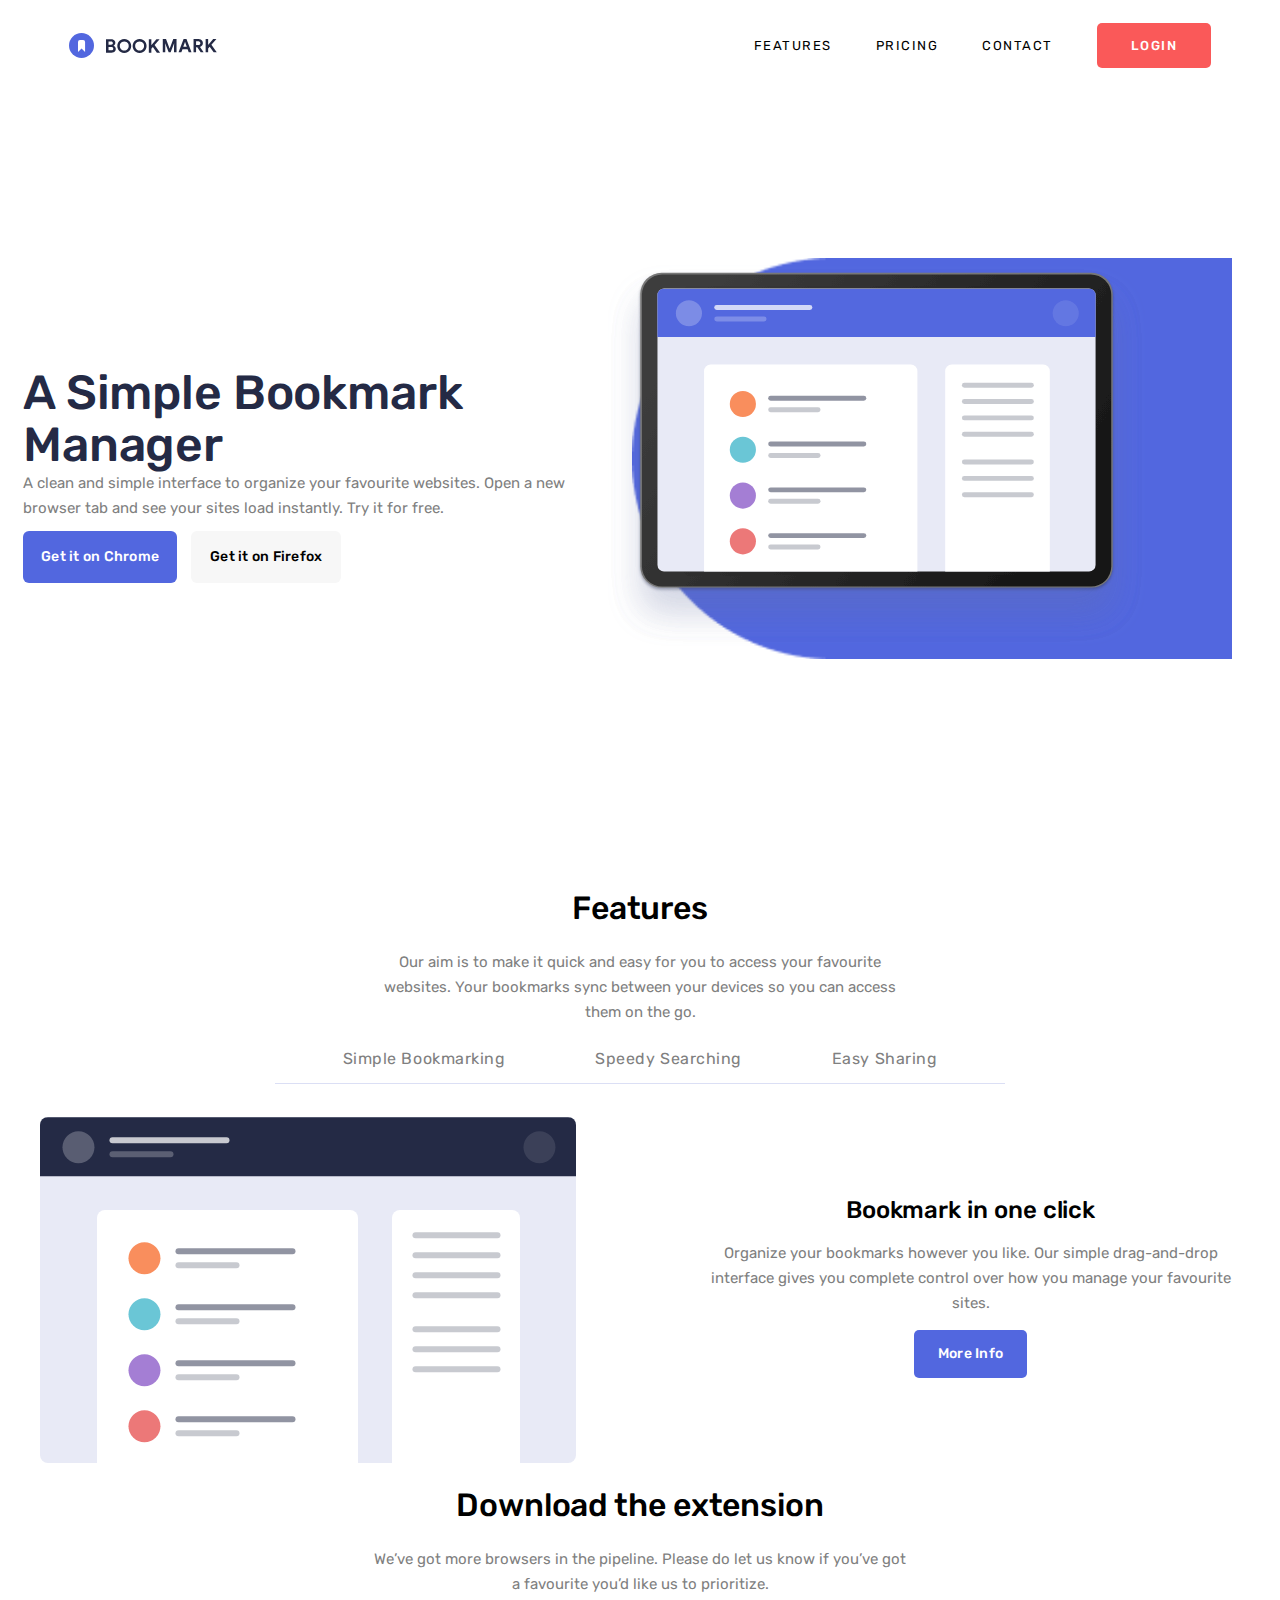
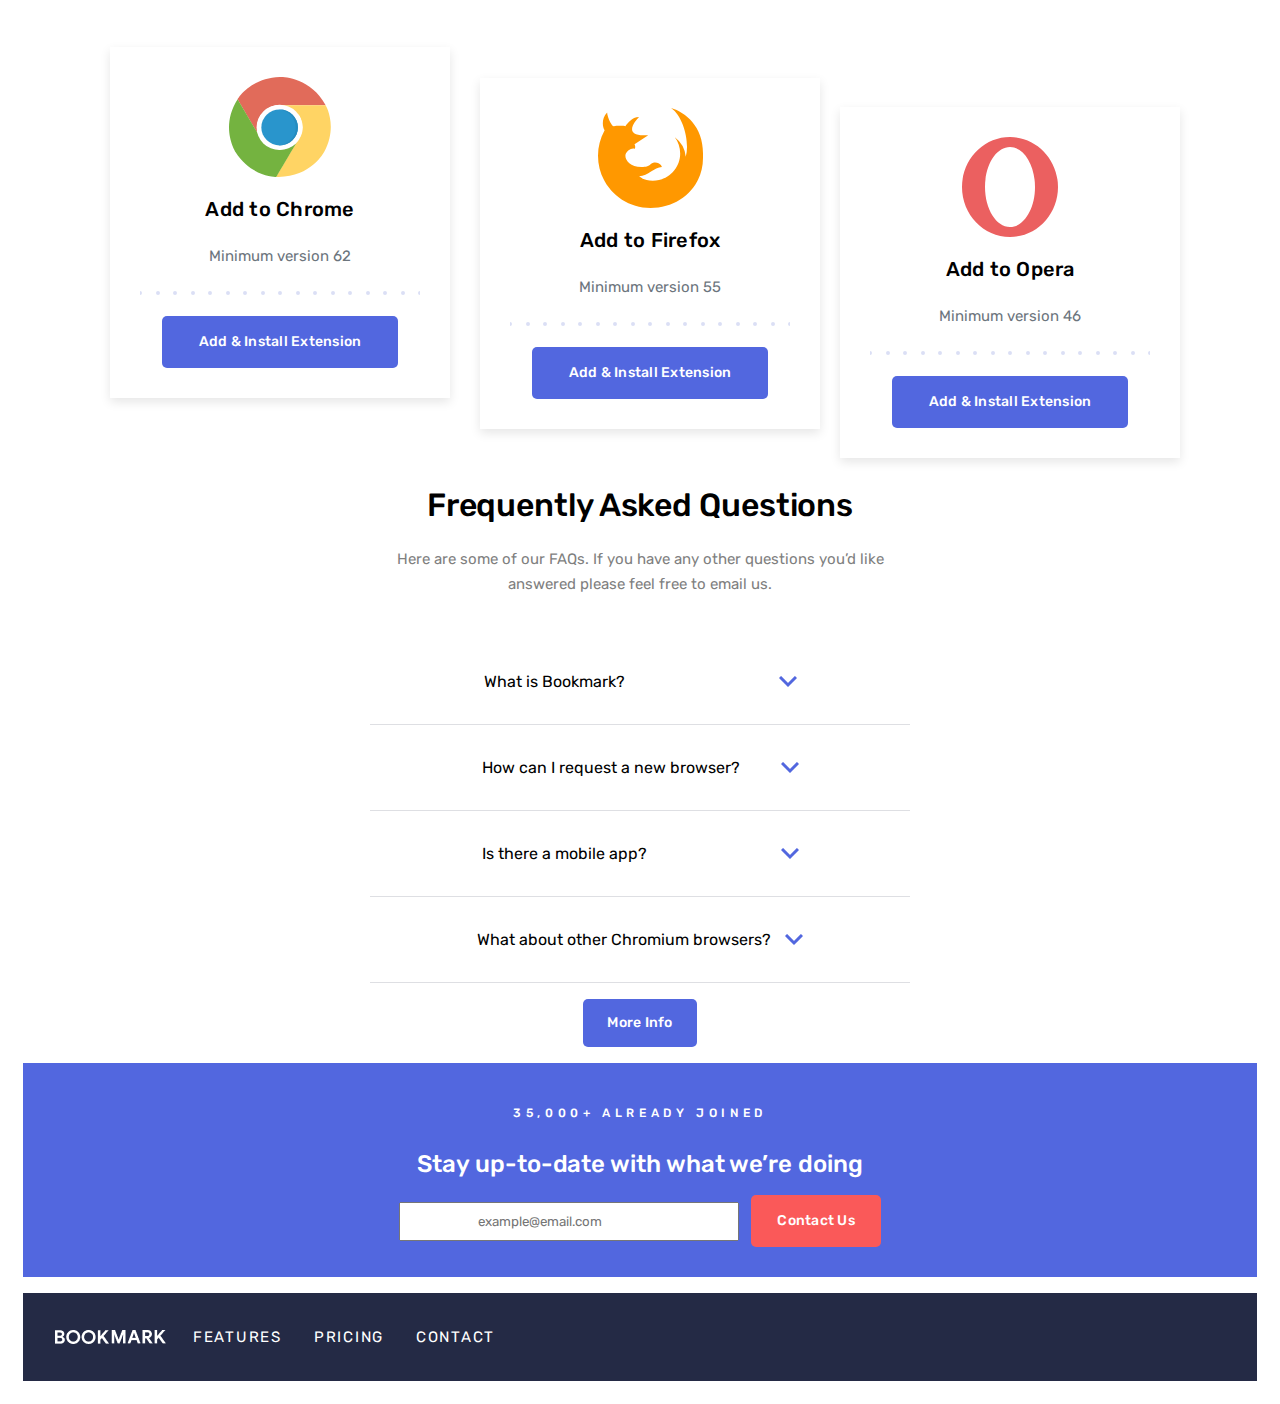
==== commit 1b04556d: "Added modal to mobile project with login and navigation menu functionality" ====
--- a/index.html
+++ b/index.html
@@ -14,15 +14,12 @@
           rel="logo-bookmark"
           class="logo-bookmark"
         />
-        <div class="link">
-          <a href="menu.html">
-            <img
-              src="assets/icon-hamburger.svg"
-              rel="icon-hamburger"
-              class="icon-hamburger"
-            />
-          </a>
-        </div>
+        <img
+          src="assets/icon-hamburger.svg"
+          rel="icon-hamburger"
+          class="icon-hamburger"
+          id="icon-hamburger"
+        />
         <div class="header-one" id="header-one">
           <span class="info-section">FEATURES</span>
           <span class="info-section">PRICING</span>
@@ -230,6 +227,25 @@
           />
         </div>
       </footer>
+      <div class="modal" id="menuModal">
+        <div class="modal-content">
+          <div class="menu-header">
+            <img src="assets/Group 9.png" alt="logo" class="close-modal" />
+            <img
+              src="assets/Combined Shape.svg"
+              rel="shape"
+              class="close-modal"
+              id="close-modal"
+            />
+          </div>
+          <div class="menu-style">
+            <span>FEATURES</span>
+            <span>PRICING</span>
+            <span>CONTACT</span>
+          </div>
+          <button class="menu-button">LOGIN</button>
+        </div>
+      </div>
     </main>
     <script src="script.js"></script>
   </body>
--- a/styless.css
+++ b/styless.css
@@ -417,17 +417,35 @@
   color: #fa5959;
 }
 
-.container-menu {
-  background-color: #242a45;
-  height: 100vh;
+.modal {
   color: #ffffff;
-  display: flex;
+  display: none;
   flex-direction: column;
   align-items: center;
   overflow: hidden;
   padding: 20px;
   cursor: pointer;
   gap: 50px;
+  height: 100vh;
+  width: 100vw;
+  position: absolute;
+  background-color: rgb(29 32 38 / 50%);
+  opacity: 0, 25;
+  position: fixed;
+  z-index: 1000;
+  left: 0;
+  top: 0;
+  width: 100%;
+  height: 100%;
+  background-color: rgba(0, 0, 0, 0.6);
+  overflow: hidden;
+}
+
+.modal-content {
+  display: flex;
+  flex-direction: column;
+  align-items: center;
+  gap: 40px;
 }
 
 .menu-header {
@@ -462,7 +480,6 @@
   letter-spacing: 2.307692289352417px;
   text-align: right;
 }
-
 @media (min-width: 1024px) {
   main {
     overflow: hidden;
